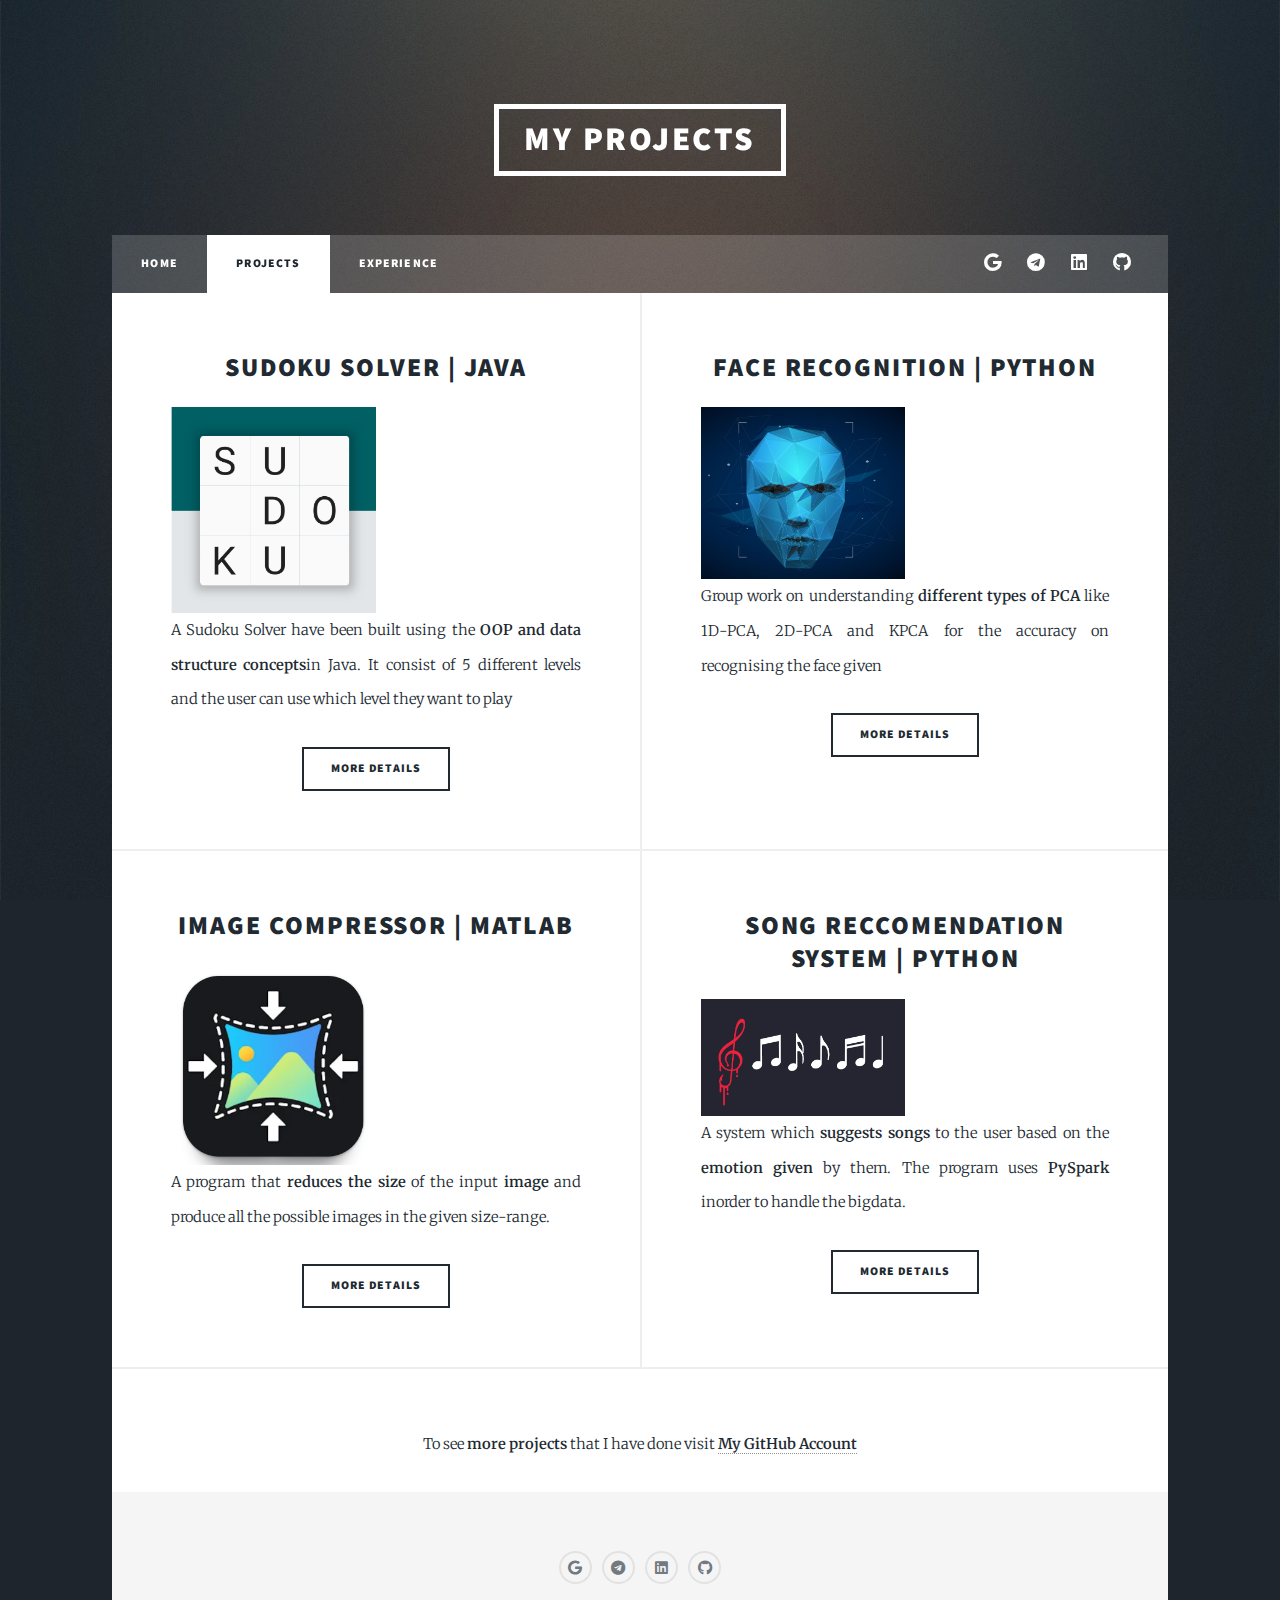
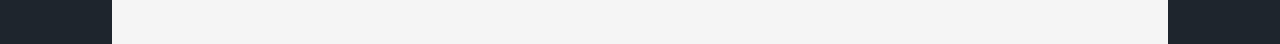
==== Projects.html @ b72d88d4 "final code added" ====
<!DOCTYPE HTML>
<html>
	<head>
		<title>Devika | Projects</title>
		<meta charset="utf-8" />
		<meta name="viewport" content="width=device-width, initial-scale=1, user-scalable=no" />
		<link rel="stylesheet" href="assets/css/main.css" />
		<noscript><link rel="stylesheet" href="assets/css/noscript.css" /></noscript>
	</head>
	<body class="is-preload">

		<!-- Wrapper -->
			<div id="wrapper">

				<!-- Header -->
					<header id="header">
						<a href="index.html" class="logo">My Projects</a>
					</header>

				<!-- Nav -->
				<nav id="nav">
					<ul class="links">
						<li><a href="index.html">Home</a></li>
						<li  class="active"><a href="Projects.html">Projects</a></li>
						<li><a href="Experience.html">Experience</a></li>
					</ul>
					<ul class="icons">
						<li><a href="devikam629@gmail.com" class="icon brands fa fa-google"><span class="label">Gmail</span></a></li>
						<li><a href="https://t.me/d3v_menon" class="icon brands fa fa-telegram"><span class="label">Telegram</span></a></li>
						<li><a href="https://www.linkedin.com/in/devika-manoj-844518211/" class="icon brands fa-linkedin"><span class="label">LinkedIn</span></a></li>
						<li><a href="https://github.com/devikamanoj" class="icon brands fa-github"><span class="label">GitHub</span></a></li>
					</ul>
				</nav>

				<!-- Main -->
					<div id="main">

						<!-- Post -->
						<section class="posts">
							<article>
								<header>
									<h2>SUDOKU SOLVER | Java</h2>
								</header>
								<a href="#" class="image fit"><img  src="images\Sudoku.png" alt="" /></a>
								<p> A Sudoku Solver have been built using the <b> OOP and data structure concepts</b>in Java. It consist of 5 different levels and the user can use which level they want to play </p>
								<ul class="actions special">
									<li><a href="https://github.com/devikamanoj/Sudoku-Solver" class="button">More Details</a></li>
								</ul>
							</article>
							<article>
								<header>
									<h2>FACE RECOGNITION | Python</h2>
								</header>
								<a href="#" class="image fit"><img src="images/FaceRecognition.png" alt="" /></a>
								<p>Group work on understanding <b>different types of PCA</b> like 1D-PCA, 2D-PCA and KPCA for the accuracy on recognising the face given</p>
								<ul class="actions special">
									<li><a href="https://github.com/malevolentstrix/PCA_Face_Recognition" class="button">More Details </a></li>
								</ul>
							</article>
							<article>
								<header>
									<h2>Image Compressor | Matlab</h2>
								</header>
								<a href="#" class="image fit"><img src="images/ImageCompress.png" alt="" /></a>
								<p>A program that <b>reduces the size</b> of the input <b>image</b> and produce all the possible images in the given size-range.</p>
								<ul class="actions special">
									<li><a href="https://github.com/DEVIKAMANOJ/DIMENSIONALITY-REDUCTION-USING-PCA" class="button">More Details</a></li>
								</ul>
							</article>
							<article>
								<header>
									<h2>Song Reccomendation System | Python</h2>
								</header>
								<a href="#" class="image fit"><img src="images/SongReco.png" alt="" /></a>
								<p> A system which <b>suggests songs</b> to the user based on the <b>emotion given</b> by them. The program uses <b>PySpark</b> inorder to handle the bigdata.</p>
								<ul class="actions special">
									<li><a href="https://github.com/NIVEDITA-RAJESH/SONG-RECOMMENDATION-SYSTEM" class="button">More Details</a></li>
								</ul>
							</article>
						</section>
						<p style="text-align:center"> To see <b>more projects</b>  that I have done visit <a href="https://github.com/devikamanoj"><b> My GitHub Account</b></a></p>
					</div>

				<!-- Footer -->
				<footer id="footer">
					<section>
						<ul style="text-align: center;" class="icons alt">
							<li><a href="devikam629@gmail.com" class="icon brands fa fa-google"><span class="label">Gmail</span></a></li>
							<li><a href="https://t.me/d3v_menon" class="icon brands fa fa-telegram"><span class="label">Telegram</span></a></li>
							<li><a href="https://www.linkedin.com/in/devika-manoj-844518211/" class="icon brands fa-linkedin"><span class="label">LinkedIn</span></a></li>
							<li><a href="https://github.com/devikamanoj" class="icon brands fa-github"><span class="label">GitHub</span></a></li>
						</ul>
					</section>
				</footer>
			</div>

		<!-- Scripts -->
			<script src="assets/js/jquery.min.js"></script>
			<script src="assets/js/jquery.scrollex.min.js"></script>
			<script src="assets/js/jquery.scrolly.min.js"></script>
			<script src="assets/js/browser.min.js"></script>
			<script src="assets/js/breakpoints.min.js"></script>
			<script src="assets/js/util.js"></script>
			<script src="assets/js/main.js"></script>

	</body>
</html>
---- assets/css/main.css ----
@import url(fontawesome-all.min.css);
@import url("https://fonts.googleapis.com/css?family=Merriweather:300,700,300italic,700italic|Source+Sans+Pro:900");



html, body, div, span, applet, object,
iframe, h1, h2, h3, h4, h5, h6, p, blockquote,
pre, a, abbr, acronym, address, big, cite,
code, del, dfn, em, img, ins, kbd, q, s, samp,
small, strike, strong, sub, sup, tt, var, b,
u, i, center, dl, dt, dd, ol, ul, li, fieldset,
form, label, legend, table, caption, tbody,
tfoot, thead, tr, th, td, article, aside,
canvas, details, embed, figure, figcaption,
footer, header, hgroup, menu, nav, output, ruby,
section, summary, time, mark, audio, video {
	margin: 0;
	padding: 0;
	border: 0;
	font-size: 100%;
	font: inherit;
	vertical-align: baseline;}

article, aside, details, figcaption, figure,
footer, header, hgroup, menu, nav, section {
	display: block;}

body {
	line-height: 1;
}

ol, ul {
	list-style: none;
}

blockquote, q {
	quotes: none;
}

	blockquote:before, blockquote:after, q:before, q:after {
		content: '';
		content: none;
	}

table {
	border-collapse: collapse;
	border-spacing: 0;
}

body {
	-webkit-text-size-adjust: none;
}

mark {
	background-color: transparent;
	color: inherit;
}

input::-moz-focus-inner {
	border: 0;
	padding: 0;
}

input, select, textarea {
	-moz-appearance: none;
	-webkit-appearance: none;
	-ms-appearance: none;
	appearance: none;
}

/* Basic */

	@-ms-viewport {
		width: device-width;
	}

	body {
		-ms-overflow-style: scrollbar;
	}

	@media screen and (max-width: 480px) {

		html, body {
			min-width: 320px;
		}

	}

	html {
		box-sizing: border-box;
	}

	*, *:before, *:after {
		box-sizing: inherit;
	}

	body {
		background-color: #1e252d;
	}

		body.is-preload *, body.is-preload *:before, body.is-preload *:after {
			-moz-animation: none !important;
			-webkit-animation: none !important;
			-ms-animation: none !important;
			animation: none !important;
			-moz-transition: none !important;
			-webkit-transition: none !important;
			-ms-transition: none !important;
			transition: none !important;
		}

/* Type */

	html {
		font-size: 16pt;
	}

		@media screen and (max-width: 1680px) {

			html {
				font-size: 12pt;
			}

		}

		@media screen and (max-width: 1280px) {

			html {
				font-size: 11pt;
			}

		}

		@media screen and (max-width: 360px) {

			html {
				font-size: 10pt;
			}

		}

	body {
		color: #212931;
	}

	body, input, select, textarea {
		font-family: "Merriweather", Georgia, serif;
		font-weight: 300;
		font-size: 1rem;
		line-height: 2.375;
	}

	a {
		-moz-transition: color 0.2s ease-in-out, background-color 0.2s ease-in-out, border-color 0.2s ease-in-out, box-shadow 0.2s ease-in-out;
		-webkit-transition: color 0.2s ease-in-out, background-color 0.2s ease-in-out, border-color 0.2s ease-in-out, box-shadow 0.2s ease-in-out;
		-ms-transition: color 0.2s ease-in-out, background-color 0.2s ease-in-out, border-color 0.2s ease-in-out, box-shadow 0.2s ease-in-out;
		transition: color 0.2s ease-in-out, background-color 0.2s ease-in-out, border-color 0.2s ease-in-out, box-shadow 0.2s ease-in-out;
		border-bottom: dotted 1px;
		text-decoration: none;
	}

		a:hover {
			border-bottom-color: transparent;
		}

	strong, b {
		font-weight: 600;
	}

	em, i {
		font-style: italic;
	}

	p {
		text-align: justify;
		margin: 0 0 2rem 0;
	}

	h1, h2, h3, h4, h5, h6 {
		font-family: "Source Sans Pro", Helvetica, sans-serif;
		font-weight: 900;
		line-height: 1.5;
		letter-spacing: 0.075em;
		text-transform: uppercase;
		margin: 0 0 1rem 0;
	}

		h1 a, h2 a, h3 a, h4 a, h5 a, h6 a {
			border-bottom: 0;
			color: inherit;
			text-decoration: none;
		}

	h1 {
		font-size: 4rem;
		line-height: 1.1;
		margin: 0 0 2rem 0;
	}

	h2 {
		font-size: 1.75rem;
		line-height: 1.3;
		margin: 0 0 1.5rem 0;
	}

	h3 {
		font-size: 1.75rem;
		line-height: 1.5;
		margin: 0 0 1.5rem 0;
	}

	h4 {
		font-size: 1rem;
	}

	h5 {
		font-size: 0.9rem;
	}

	h6 {
		font-size: 0.8rem;
	}

	sub {
		font-size: 0.8rem;
		position: relative;
		top: 0.5rem;
	}

	sup {
		font-size: 0.8rem;
		position: relative;
		top: -0.5rem;
	}

	blockquote {
		border-left: solid 4px;
		font-style: italic;
		margin: 0 0 2rem 0;
		padding: 0.5rem 0 0.5rem 2rem;
	}

	code {
		border: solid 2px;
		font-family: "Courier New", monospace;
		font-size: 0.9rem;
		margin: 0 0.25rem;
		padding: 0.25rem 0.65rem;
	}

	pre {
		-webkit-overflow-scrolling: touch;
		font-family: "Courier New", monospace;
		font-size: 0.9rem;
		margin: 0 0 2rem 0;
	}

		pre code {
			display: block;
			line-height: 1.75;
			padding: 1rem 1.5rem;
			overflow-x: auto;
		}

	hr {
		border: 0;
		border-bottom: solid 2px;
		margin: 3rem 0;
	}

		hr.major {
			margin: 5rem 0;
		}

	.align-left {
		text-align: left;
	}

	.align-center {
		text-align: center;
	}

	.align-right {
		text-align: right;
	}

	input, select, textarea {
		color: #212931;
	}

	a {
		color: #212931;
		border-bottom-color: rgba(33, 41, 49, 0.5);
	}

		a:hover {
			border-bottom-color: transparent;
			color: #000000 !important;
		}

	strong, b {
		color: #212931;
	}

	h1, h2, h3, h4, h5, h6 {
		color: #212931;
	}

	blockquote {
		border-left-color: #eeeeee;
	}

	code {
		background: rgba(220, 220, 220, 0.25);
		border-color: #eeeeee;
	}

	hr {
		border-bottom-color: #eeeeee;
	}

/* Row */

	.row {
		display: flex;
		flex-wrap: wrap;
		box-sizing: border-box;
		align-items: stretch;
	}

		.row > * {
			box-sizing: border-box;
		}

		.row.gtr-uniform > * > :last-child {
			margin-bottom: 0;
		}

		.row.aln-left {
			justify-content: flex-start;
		}

		.row.aln-center {
			justify-content: center;
		}

		.row.aln-right {
			justify-content: flex-end;
		}

		.row.aln-top {
			align-items: flex-start;
		}

		.row.aln-middle {
			align-items: center;
		}

		.row.aln-bottom {
			align-items: flex-end;
		}

		.row > .imp {
			order: -1;
		}

		.row > .col-1 {
			width: 8.33333%;
		}

		.row > .off-1 {
			margin-left: 8.33333%;
		}

		.row > .col-2 {
			width: 16.66667%;
		}

		.row > .off-2 {
			margin-left: 16.66667%;
		}

		.row > .col-3 {
			width: 25%;
		}

		.row > .off-3 {
			margin-left: 25%;
		}

		.row > .col-4 {
			width: 33.33333%;
		}

		.row > .off-4 {
			margin-left: 33.33333%;
		}

		.row > .col-5 {
			width: 41.66667%;
		}

		.row > .off-5 {
			margin-left: 41.66667%;
		}

		.row > .col-6 {
			width: 50%;
		}

		.row > .off-6 {
			margin-left: 50%;
		}

		.row > .col-7 {
			width: 58.33333%;
		}

		.row > .off-7 {
			margin-left: 58.33333%;
		}

		.row > .col-8 {
			width: 66.66667%;
		}

		.row > .off-8 {
			margin-left: 66.66667%;
		}

		.row > .col-9 {
			width: 75%;
		}

		.row > .off-9 {
			margin-left: 75%;
		}

		.row > .col-10 {
			width: 83.33333%;
		}

		.row > .off-10 {
			margin-left: 83.33333%;
		}

		.row > .col-11 {
			width: 91.66667%;
		}

		.row > .off-11 {
			margin-left: 91.66667%;
		}

		.row > .col-12 {
			width: 100%;
		}

		.row > .off-12 {
			margin-left: 100%;
		}

		.row.gtr-0 {
			margin-top: 0;
			margin-left: 0rem;
		}

			.row.gtr-0 > * {
				padding: 0 0 0 0rem;
			}

			.row.gtr-0.gtr-uniform {
				margin-top: 0rem;
			}

				.row.gtr-0.gtr-uniform > * {
					padding-top: 0rem;
				}

		.row.gtr-25 {
			margin-top: 0;
			margin-left: -0.375rem;
		}

			.row.gtr-25 > * {
				padding: 0 0 0 0.375rem;
			}

			.row.gtr-25.gtr-uniform {
				margin-top: -0.375rem;
			}

				.row.gtr-25.gtr-uniform > * {
					padding-top: 0.375rem;
				}

		.row.gtr-50 {
			margin-top: 0;
			margin-left: -0.75rem;
		}

			.row.gtr-50 > * {
				padding: 0 0 0 0.75rem;
			}

			.row.gtr-50.gtr-uniform {
				margin-top: -0.75rem;
			}

				.row.gtr-50.gtr-uniform > * {
					padding-top: 0.75rem;
				}

		.row {
			margin-top: 0;
			margin-left: -1.5rem;
		}

			.row > * {
				padding: 0 0 0 1.5rem;
			}

			.row.gtr-uniform {
				margin-top: -1.5rem;
			}

				.row.gtr-uniform > * {
					padding-top: 1.5rem;
				}

		.row.gtr-150 {
			margin-top: 0;
			margin-left: -2.25rem;
		}

			.row.gtr-150 > * {
				padding: 0 0 0 2.25rem;
			}

			.row.gtr-150.gtr-uniform {
				margin-top: -2.25rem;
			}

				.row.gtr-150.gtr-uniform > * {
					padding-top: 2.25rem;
				}

		.row.gtr-200 {
			margin-top: 0;
			margin-left: -3rem;
		}

			.row.gtr-200 > * {
				padding: 0 0 0 3rem;
			}

			.row.gtr-200.gtr-uniform {
				margin-top: -3rem;
			}

				.row.gtr-200.gtr-uniform > * {
					padding-top: 3rem;
				}

		@media screen and (max-width: 1680px) {

			.row {
				display: flex;
				flex-wrap: wrap;
				box-sizing: border-box;
				align-items: stretch;
			}

				.row > * {
					box-sizing: border-box;
				}

				.row.gtr-uniform > * > :last-child {
					margin-bottom: 0;
				}

				.row.aln-left {
					justify-content: flex-start;
				}

				.row.aln-center {
					justify-content: center;
				}

				.row.aln-right {
					justify-content: flex-end;
				}

				.row.aln-top {
					align-items: flex-start;
				}

				.row.aln-middle {
					align-items: center;
				}

				.row.aln-bottom {
					align-items: flex-end;
				}

				.row > .imp-xlarge {
					order: -1;
				}

				.row > .col-1-xlarge {
					width: 8.33333%;
				}

				.row > .off-1-xlarge {
					margin-left: 8.33333%;
				}

				.row > .col-2-xlarge {
					width: 16.66667%;
				}

				.row > .off-2-xlarge {
					margin-left: 16.66667%;
				}

				.row > .col-3-xlarge {
					width: 25%;
				}

				.row > .off-3-xlarge {
					margin-left: 25%;
				}

				.row > .col-4-xlarge {
					width: 33.33333%;
				}

				.row > .off-4-xlarge {
					margin-left: 33.33333%;
				}

				.row > .col-5-xlarge {
					width: 41.66667%;
				}

				.row > .off-5-xlarge {
					margin-left: 41.66667%;
				}

				.row > .col-6-xlarge {
					width: 50%;
				}

				.row > .off-6-xlarge {
					margin-left: 50%;
				}

				.row > .col-7-xlarge {
					width: 58.33333%;
				}

				.row > .off-7-xlarge {
					margin-left: 58.33333%;
				}

				.row > .col-8-xlarge {
					width: 66.66667%;
				}

				.row > .off-8-xlarge {
					margin-left: 66.66667%;
				}

				.row > .col-9-xlarge {
					width: 75%;
				}

				.row > .off-9-xlarge {
					margin-left: 75%;
				}

				.row > .col-10-xlarge {
					width: 83.33333%;
				}

				.row > .off-10-xlarge {
					margin-left: 83.33333%;
				}

				.row > .col-11-xlarge {
					width: 91.66667%;
				}

				.row > .off-11-xlarge {
					margin-left: 91.66667%;
				}

				.row > .col-12-xlarge {
					width: 100%;
				}

				.row > .off-12-xlarge {
					margin-left: 100%;
				}

				.row.gtr-0 {
					margin-top: 0;
					margin-left: 0rem;
				}

					.row.gtr-0 > * {
						padding: 0 0 0 0rem;
					}

					.row.gtr-0.gtr-uniform {
						margin-top: 0rem;
					}

						.row.gtr-0.gtr-uniform > * {
							padding-top: 0rem;
						}

				.row.gtr-25 {
					margin-top: 0;
					margin-left: -0.375rem;
				}

					.row.gtr-25 > * {
						padding: 0 0 0 0.375rem;
					}

					.row.gtr-25.gtr-uniform {
						margin-top: -0.375rem;
					}

						.row.gtr-25.gtr-uniform > * {
							padding-top: 0.375rem;
						}

				.row.gtr-50 {
					margin-top: 0;
					margin-left: -0.75rem;
				}

					.row.gtr-50 > * {
						padding: 0 0 0 0.75rem;
					}

					.row.gtr-50.gtr-uniform {
						margin-top: -0.75rem;
					}

						.row.gtr-50.gtr-uniform > * {
							padding-top: 0.75rem;
						}

				.row {
					margin-top: 0;
					margin-left: -1.5rem;
				}

					.row > * {
						padding: 0 0 0 1.5rem;
					}

					.row.gtr-uniform {
						margin-top: -1.5rem;
					}

						.row.gtr-uniform > * {
							padding-top: 1.5rem;
						}

				.row.gtr-150 {
					margin-top: 0;
					margin-left: -2.25rem;
				}

					.row.gtr-150 > * {
						padding: 0 0 0 2.25rem;
					}

					.row.gtr-150.gtr-uniform {
						margin-top: -2.25rem;
					}

						.row.gtr-150.gtr-uniform > * {
							padding-top: 2.25rem;
						}

				.row.gtr-200 {
					margin-top: 0;
					margin-left: -3rem;
				}

					.row.gtr-200 > * {
						padding: 0 0 0 3rem;
					}

					.row.gtr-200.gtr-uniform {
						margin-top: -3rem;
					}

						.row.gtr-200.gtr-uniform > * {
							padding-top: 3rem;
						}

		}

		@media screen and (max-width: 1280px) {

			.row {
				display: flex;
				flex-wrap: wrap;
				box-sizing: border-box;
				align-items: stretch;
			}

				.row > * {
					box-sizing: border-box;
				}

				.row.gtr-uniform > * > :last-child {
					margin-bottom: 0;
				}

				.row.aln-left {
					justify-content: flex-start;
				}

				.row.aln-center {
					justify-content: center;
				}

				.row.aln-right {
					justify-content: flex-end;
				}

				.row.aln-top {
					align-items: flex-start;
				}

				.row.aln-middle {
					align-items: center;
				}

				.row.aln-bottom {
					align-items: flex-end;
				}

				.row > .imp-large {
					order: -1;
				}

				.row > .col-1-large {
					width: 8.33333%;
				}

				.row > .off-1-large {
					margin-left: 8.33333%;
				}

				.row > .col-2-large {
					width: 16.66667%;
				}

				.row > .off-2-large {
					margin-left: 16.66667%;
				}

				.row > .col-3-large {
					width: 25%;
				}

				.row > .off-3-large {
					margin-left: 25%;
				}

				.row > .col-4-large {
					width: 33.33333%;
				}

				.row > .off-4-large {
					margin-left: 33.33333%;
				}

				.row > .col-5-large {
					width: 41.66667%;
				}

				.row > .off-5-large {
					margin-left: 41.66667%;
				}

				.row > .col-6-large {
					width: 50%;
				}

				.row > .off-6-large {
					margin-left: 50%;
				}

				.row > .col-7-large {
					width: 58.33333%;
				}

				.row > .off-7-large {
					margin-left: 58.33333%;
				}

				.row > .col-8-large {
					width: 66.66667%;
				}

				.row > .off-8-large {
					margin-left: 66.66667%;
				}

				.row > .col-9-large {
					width: 75%;
				}

				.row > .off-9-large {
					margin-left: 75%;
				}

				.row > .col-10-large {
					width: 83.33333%;
				}

				.row > .off-10-large {
					margin-left: 83.33333%;
				}

				.row > .col-11-large {
					width: 91.66667%;
				}

				.row > .off-11-large {
					margin-left: 91.66667%;
				}

				.row > .col-12-large {
					width: 100%;
				}

				.row > .off-12-large {
					margin-left: 100%;
				}

				.row.gtr-0 {
					margin-top: 0;
					margin-left: 0rem;
				}

					.row.gtr-0 > * {
						padding: 0 0 0 0rem;
					}

					.row.gtr-0.gtr-uniform {
						margin-top: 0rem;
					}

						.row.gtr-0.gtr-uniform > * {
							padding-top: 0rem;
						}

				.row.gtr-25 {
					margin-top: 0;
					margin-left: -0.375rem;
				}

					.row.gtr-25 > * {
						padding: 0 0 0 0.375rem;
					}

					.row.gtr-25.gtr-uniform {
						margin-top: -0.375rem;
					}

						.row.gtr-25.gtr-uniform > * {
							padding-top: 0.375rem;
						}

				.row.gtr-50 {
					margin-top: 0;
					margin-left: -0.75rem;
				}

					.row.gtr-50 > * {
						padding: 0 0 0 0.75rem;
					}

					.row.gtr-50.gtr-uniform {
						margin-top: -0.75rem;
					}

						.row.gtr-50.gtr-uniform > * {
							padding-top: 0.75rem;
						}

				.row {
					margin-top: 0;
					margin-left: -1.5rem;
				}

					.row > * {
						padding: 0 0 0 1.5rem;
					}

					.row.gtr-uniform {
						margin-top: -1.5rem;
					}

						.row.gtr-uniform > * {
							padding-top: 1.5rem;
						}

				.row.gtr-150 {
					margin-top: 0;
					margin-left: -2.25rem;
				}

					.row.gtr-150 > * {
						padding: 0 0 0 2.25rem;
					}

					.row.gtr-150.gtr-uniform {
						margin-top: -2.25rem;
					}

						.row.gtr-150.gtr-uniform > * {
							padding-top: 2.25rem;
						}

				.row.gtr-200 {
					margin-top: 0;
					margin-left: -3rem;
				}

					.row.gtr-200 > * {
						padding: 0 0 0 3rem;
					}

					.row.gtr-200.gtr-uniform {
						margin-top: -3rem;
					}

						.row.gtr-200.gtr-uniform > * {
							padding-top: 3rem;
						}

		}

		@media screen and (max-width: 980px) {

			.row {
				display: flex;
				flex-wrap: wrap;
				box-sizing: border-box;
				align-items: stretch;
			}

				.row > * {
					box-sizing: border-box;
				}

				.row.gtr-uniform > * > :last-child {
					margin-bottom: 0;
				}

				.row.aln-left {
					justify-content: flex-start;
				}

				.row.aln-center {
					justify-content: center;
				}

				.row.aln-right {
					justify-content: flex-end;
				}

				.row.aln-top {
					align-items: flex-start;
				}

				.row.aln-middle {
					align-items: center;
				}

				.row.aln-bottom {
					align-items: flex-end;
				}

				.row > .imp-medium {
					order: -1;
				}

				.row > .col-1-medium {
					width: 8.33333%;
				}

				.row > .off-1-medium {
					margin-left: 8.33333%;
				}

				.row > .col-2-medium {
					width: 16.66667%;
				}

				.row > .off-2-medium {
					margin-left: 16.66667%;
				}

				.row > .col-3-medium {
					width: 25%;
				}

				.row > .off-3-medium {
					margin-left: 25%;
				}

				.row > .col-4-medium {
					width: 33.33333%;
				}

				.row > .off-4-medium {
					margin-left: 33.33333%;
				}

				.row > .col-5-medium {
					width: 41.66667%;
				}

				.row > .off-5-medium {
					margin-left: 41.66667%;
				}

				.row > .col-6-medium {
					width: 50%;
				}

				.row > .off-6-medium {
					margin-left: 50%;
				}

				.row > .col-7-medium {
					width: 58.33333%;
				}

				.row > .off-7-medium {
					margin-left: 58.33333%;
				}

				.row > .col-8-medium {
					width: 66.66667%;
				}

				.row > .off-8-medium {
					margin-left: 66.66667%;
				}

				.row > .col-9-medium {
					width: 75%;
				}

				.row > .off-9-medium {
					margin-left: 75%;
				}

				.row > .col-10-medium {
					width: 83.33333%;
				}

				.row > .off-10-medium {
					margin-left: 83.33333%;
				}

				.row > .col-11-medium {
					width: 91.66667%;
				}

				.row > .off-11-medium {
					margin-left: 91.66667%;
				}

				.row > .col-12-medium {
					width: 100%;
				}

				.row > .off-12-medium {
					margin-left: 100%;
				}

				.row.gtr-0 {
					margin-top: 0;
					margin-left: 0rem;
				}

					.row.gtr-0 > * {
						padding: 0 0 0 0rem;
					}

					.row.gtr-0.gtr-uniform {
						margin-top: 0rem;
					}

						.row.gtr-0.gtr-uniform > * {
							padding-top: 0rem;
						}

				.row.gtr-25 {
					margin-top: 0;
					margin-left: -0.375rem;
				}

					.row.gtr-25 > * {
						padding: 0 0 0 0.375rem;
					}

					.row.gtr-25.gtr-uniform {
						margin-top: -0.375rem;
					}

						.row.gtr-25.gtr-uniform > * {
							padding-top: 0.375rem;
						}

				.row.gtr-50 {
					margin-top: 0;
					margin-left: -0.75rem;
				}

					.row.gtr-50 > * {
						padding: 0 0 0 0.75rem;
					}

					.row.gtr-50.gtr-uniform {
						margin-top: -0.75rem;
					}

						.row.gtr-50.gtr-uniform > * {
							padding-top: 0.75rem;
						}

				.row {
					margin-top: 0;
					margin-left: -1.5rem;
				}

					.row > * {
						padding: 0 0 0 1.5rem;
					}

					.row.gtr-uniform {
						margin-top: -1.5rem;
					}

						.row.gtr-uniform > * {
							padding-top: 1.5rem;
						}

				.row.gtr-150 {
					margin-top: 0;
					margin-left: -2.25rem;
				}

					.row.gtr-150 > * {
						padding: 0 0 0 2.25rem;
					}

					.row.gtr-150.gtr-uniform {
						margin-top: -2.25rem;
					}

						.row.gtr-150.gtr-uniform > * {
							padding-top: 2.25rem;
						}

				.row.gtr-200 {
					margin-top: 0;
					margin-left: -3rem;
				}

					.row.gtr-200 > * {
						padding: 0 0 0 3rem;
					}

					.row.gtr-200.gtr-uniform {
						margin-top: -3rem;
					}

						.row.gtr-200.gtr-uniform > * {
							padding-top: 3rem;
						}

		}

		@media screen and (max-width: 736px) {

			.row {
				display: flex;
				flex-wrap: wrap;
				box-sizing: border-box;
				align-items: stretch;
			}

				.row > * {
					box-sizing: border-box;
				}

				.row.gtr-uniform > * > :last-child {
					margin-bottom: 0;
				}

				.row.aln-left {
					justify-content: flex-start;
				}

				.row.aln-center {
					justify-content: center;
				}

				.row.aln-right {
					justify-content: flex-end;
				}

				.row.aln-top {
					align-items: flex-start;
				}

				.row.aln-middle {
					align-items: center;
				}

				.row.aln-bottom {
					align-items: flex-end;
				}

				.row > .imp-small {
					order: -1;
				}

				.row > .col-1-small {
					width: 8.33333%;
				}

				.row > .off-1-small {
					margin-left: 8.33333%;
				}

				.row > .col-2-small {
					width: 16.66667%;
				}

				.row > .off-2-small {
					margin-left: 16.66667%;
				}

				.row > .col-3-small {
					width: 25%;
				}

				.row > .off-3-small {
					margin-left: 25%;
				}

				.row > .col-4-small {
					width: 33.33333%;
				}

				.row > .off-4-small {
					margin-left: 33.33333%;
				}

				.row > .col-5-small {
					width: 41.66667%;
				}

				.row > .off-5-small {
					margin-left: 41.66667%;
				}

				.row > .col-6-small {
					width: 50%;
				}

				.row > .off-6-small {
					margin-left: 50%;
				}

				.row > .col-7-small {
					width: 58.33333%;
				}

				.row > .off-7-small {
					margin-left: 58.33333%;
				}

				.row > .col-8-small {
					width: 66.66667%;
				}

				.row > .off-8-small {
					margin-left: 66.66667%;
				}

				.row > .col-9-small {
					width: 75%;
				}

				.row > .off-9-small {
					margin-left: 75%;
				}

				.row > .col-10-small {
					width: 83.33333%;
				}

				.row > .off-10-small {
					margin-left: 83.33333%;
				}

				.row > .col-11-small {
					width: 91.66667%;
				}

				.row > .off-11-small {
					margin-left: 91.66667%;
				}

				.row > .col-12-small {
					width: 100%;
				}

				.row > .off-12-small {
					margin-left: 100%;
				}

				.row.gtr-0 {
					margin-top: 0;
					margin-left: 0rem;
				}

					.row.gtr-0 > * {
						padding: 0 0 0 0rem;
					}

					.row.gtr-0.gtr-uniform {
						margin-top: 0rem;
					}

						.row.gtr-0.gtr-uniform > * {
							padding-top: 0rem;
						}

				.row.gtr-25 {
					margin-top: 0;
					margin-left: -0.375rem;
				}

					.row.gtr-25 > * {
						padding: 0 0 0 0.375rem;
					}

					.row.gtr-25.gtr-uniform {
						margin-top: -0.375rem;
					}

						.row.gtr-25.gtr-uniform > * {
							padding-top: 0.375rem;
						}

				.row.gtr-50 {
					margin-top: 0;
					margin-left: -0.75rem;
				}

					.row.gtr-50 > * {
						padding: 0 0 0 0.75rem;
					}

					.row.gtr-50.gtr-uniform {
						margin-top: -0.75rem;
					}

						.row.gtr-50.gtr-uniform > * {
							padding-top: 0.75rem;
						}

				.row {
					margin-top: 0;
					margin-left: -1.5rem;
				}

					.row > * {
						padding: 0 0 0 1.5rem;
					}

					.row.gtr-uniform {
						margin-top: -1.5rem;
					}

						.row.gtr-uniform > * {
							padding-top: 1.5rem;
						}

				.row.gtr-150 {
					margin-top: 0;
					margin-left: -2.25rem;
				}

					.row.gtr-150 > * {
						padding: 0 0 0 2.25rem;
					}

					.row.gtr-150.gtr-uniform {
						margin-top: -2.25rem;
					}

						.row.gtr-150.gtr-uniform > * {
							padding-top: 2.25rem;
						}

				.row.gtr-200 {
					margin-top: 0;
					margin-left: -3rem;
				}

					.row.gtr-200 > * {
						padding: 0 0 0 3rem;
					}

					.row.gtr-200.gtr-uniform {
						margin-top: -3rem;
					}

						.row.gtr-200.gtr-uniform > * {
							padding-top: 3rem;
						}

		}

		@media screen and (max-width: 480px) {

			.row {
				display: flex;
				flex-wrap: wrap;
				box-sizing: border-box;
				align-items: stretch;
			}

				.row > * {
					box-sizing: border-box;
				}

				.row.gtr-uniform > * > :last-child {
					margin-bottom: 0;
				}

				.row.aln-left {
					justify-content: flex-start;
				}

				.row.aln-center {
					justify-content: center;
				}

				.row.aln-right {
					justify-content: flex-end;
				}

				.row.aln-top {
					align-items: flex-start;
				}

				.row.aln-middle {
					align-items: center;
				}

				.row.aln-bottom {
					align-items: flex-end;
				}

				.row > .imp-xsmall {
					order: -1;
				}

				.row > .col-1-xsmall {
					width: 8.33333%;
				}

				.row > .off-1-xsmall {
					margin-left: 8.33333%;
				}

				.row > .col-2-xsmall {
					width: 16.66667%;
				}

				.row > .off-2-xsmall {
					margin-left: 16.66667%;
				}

				.row > .col-3-xsmall {
					width: 25%;
				}

				.row > .off-3-xsmall {
					margin-left: 25%;
				}

				.row > .col-4-xsmall {
					width: 33.33333%;
				}

				.row > .off-4-xsmall {
					margin-left: 33.33333%;
				}

				.row > .col-5-xsmall {
					width: 41.66667%;
				}

				.row > .off-5-xsmall {
					margin-left: 41.66667%;
				}

				.row > .col-6-xsmall {
					width: 50%;
				}

				.row > .off-6-xsmall {
					margin-left: 50%;
				}

				.row > .col-7-xsmall {
					width: 58.33333%;
				}

				.row > .off-7-xsmall {
					margin-left: 58.33333%;
				}

				.row > .col-8-xsmall {
					width: 66.66667%;
				}

				.row > .off-8-xsmall {
					margin-left: 66.66667%;
				}

				.row > .col-9-xsmall {
					width: 75%;
				}

				.row > .off-9-xsmall {
					margin-left: 75%;
				}

				.row > .col-10-xsmall {
					width: 83.33333%;
				}

				.row > .off-10-xsmall {
					margin-left: 83.33333%;
				}

				.row > .col-11-xsmall {
					width: 91.66667%;
				}

				.row > .off-11-xsmall {
					margin-left: 91.66667%;
				}

				.row > .col-12-xsmall {
					width: 100%;
				}

				.row > .off-12-xsmall {
					margin-left: 100%;
				}

				.row.gtr-0 {
					margin-top: 0;
					margin-left: 0rem;
				}

					.row.gtr-0 > * {
						padding: 0 0 0 0rem;
					}

					.row.gtr-0.gtr-uniform {
						margin-top: 0rem;
					}

						.row.gtr-0.gtr-uniform > * {
							padding-top: 0rem;
						}

				.row.gtr-25 {
					margin-top: 0;
					margin-left: -0.375rem;
				}

					.row.gtr-25 > * {
						padding: 0 0 0 0.375rem;
					}

					.row.gtr-25.gtr-uniform {
						margin-top: -0.375rem;
					}

						.row.gtr-25.gtr-uniform > * {
							padding-top: 0.375rem;
						}

				.row.gtr-50 {
					margin-top: 0;
					margin-left: -0.75rem;
				}

					.row.gtr-50 > * {
						padding: 0 0 0 0.75rem;
					}

					.row.gtr-50.gtr-uniform {
						margin-top: -0.75rem;
					}

						.row.gtr-50.gtr-uniform > * {
							padding-top: 0.75rem;
						}

				.row {
					margin-top: 0;
					margin-left: -1.5rem;
				}

					.row > * {
						padding: 0 0 0 1.5rem;
					}

					.row.gtr-uniform {
						margin-top: -1.5rem;
					}

						.row.gtr-uniform > * {
							padding-top: 1.5rem;
						}

				.row.gtr-150 {
					margin-top: 0;
					margin-left: -2.25rem;
				}

					.row.gtr-150 > * {
						padding: 0 0 0 2.25rem;
					}

					.row.gtr-150.gtr-uniform {
						margin-top: -2.25rem;
					}

						.row.gtr-150.gtr-uniform > * {
							padding-top: 2.25rem;
						}

				.row.gtr-200 {
					margin-top: 0;
					margin-left: -3rem;
				}

					.row.gtr-200 > * {
						padding: 0 0 0 3rem;
					}

					.row.gtr-200.gtr-uniform {
						margin-top: -3rem;
					}

						.row.gtr-200.gtr-uniform > * {
							padding-top: 3rem;
						}

		}

		@media screen and (max-width: 360px) {

			.row {
				display: flex;
				flex-wrap: wrap;
				box-sizing: border-box;
				align-items: stretch;
			}

				.row > * {
					box-sizing: border-box;
				}

				.row.gtr-uniform > * > :last-child {
					margin-bottom: 0;
				}

				.row.aln-left {
					justify-content: flex-start;
				}

				.row.aln-center {
					justify-content: center;
				}

				.row.aln-right {
					justify-content: flex-end;
				}

				.row.aln-top {
					align-items: flex-start;
				}

				.row.aln-middle {
					align-items: center;
				}

				.row.aln-bottom {
					align-items: flex-end;
				}

				.row > .imp-xxsmall {
					order: -1;
				}

				.row > .col-1-xxsmall {
					width: 8.33333%;
				}

				.row > .off-1-xxsmall {
					margin-left: 8.33333%;
				}

				.row > .col-2-xxsmall {
					width: 16.66667%;
				}

				.row > .off-2-xxsmall {
					margin-left: 16.66667%;
				}

				.row > .col-3-xxsmall {
					width: 25%;
				}

				.row > .off-3-xxsmall {
					margin-left: 25%;
				}

				.row > .col-4-xxsmall {
					width: 33.33333%;
				}

				.row > .off-4-xxsmall {
					margin-left: 33.33333%;
				}

				.row > .col-5-xxsmall {
					width: 41.66667%;
				}

				.row > .off-5-xxsmall {
					margin-left: 41.66667%;
				}

				.row > .col-6-xxsmall {
					width: 50%;
				}

				.row > .off-6-xxsmall {
					margin-left: 50%;
				}

				.row > .col-7-xxsmall {
					width: 58.33333%;
				}

				.row > .off-7-xxsmall {
					margin-left: 58.33333%;
				}

				.row > .col-8-xxsmall {
					width: 66.66667%;
				}

				.row > .off-8-xxsmall {
					margin-left: 66.66667%;
				}

				.row > .col-9-xxsmall {
					width: 75%;
				}

				.row > .off-9-xxsmall {
					margin-left: 75%;
				}

				.row > .col-10-xxsmall {
					width: 83.33333%;
				}

				.row > .off-10-xxsmall {
					margin-left: 83.33333%;
				}

				.row > .col-11-xxsmall {
					width: 91.66667%;
				}

				.row > .off-11-xxsmall {
					margin-left: 91.66667%;
				}

				.row > .col-12-xxsmall {
					width: 100%;
				}

				.row > .off-12-xxsmall {
					margin-left: 100%;
				}

				.row.gtr-0 {
					margin-top: 0;
					margin-left: 0rem;
				}

					.row.gtr-0 > * {
						padding: 0 0 0 0rem;
					}

					.row.gtr-0.gtr-uniform {
						margin-top: 0rem;
					}

						.row.gtr-0.gtr-uniform > * {
							padding-top: 0rem;
						}

				.row.gtr-25 {
					margin-top: 0;
					margin-left: -0.375rem;
				}

					.row.gtr-25 > * {
						padding: 0 0 0 0.375rem;
					}

					.row.gtr-25.gtr-uniform {
						margin-top: -0.375rem;
					}

						.row.gtr-25.gtr-uniform > * {
							padding-top: 0.375rem;
						}

				.row.gtr-50 {
					margin-top: 0;
					margin-left: -0.75rem;
				}

					.row.gtr-50 > * {
						padding: 0 0 0 0.75rem;
					}

					.row.gtr-50.gtr-uniform {
						margin-top: -0.75rem;
					}

						.row.gtr-50.gtr-uniform > * {
							padding-top: 0.75rem;
						}

				.row {
					margin-top: 0;
					margin-left: -1.5rem;
				}

					.row > * {
						padding: 0 0 0 1.5rem;
					}

					.row.gtr-uniform {
						margin-top: -1.5rem;
					}

						.row.gtr-uniform > * {
							padding-top: 1.5rem;
						}

				.row.gtr-150 {
					margin-top: 0;
					margin-left: -2.25rem;
				}

					.row.gtr-150 > * {
						padding: 0 0 0 2.25rem;
					}

					.row.gtr-150.gtr-uniform {
						margin-top: -2.25rem;
					}

						.row.gtr-150.gtr-uniform > * {
							padding-top: 2.25rem;
						}

				.row.gtr-200 {
					margin-top: 0;
					margin-left: -3rem;
				}

					.row.gtr-200 > * {
						padding: 0 0 0 3rem;
					}

					.row.gtr-200.gtr-uniform {
						margin-top: -3rem;
					}

						.row.gtr-200.gtr-uniform > * {
							padding-top: 3rem;
						}

		}

/* Box */

	.box {
		border: solid 2px;
		margin-bottom: 2rem;
		padding: 1.5rem;
	}

		.box > :last-child,
		.box > :last-child > :last-child,
		.box > :last-child > :last-child > :last-child {
			margin-bottom: 0;
		}

		.box.alt {
			border: 0;
			border-radius: 0;
			padding: 0;
		}

	.box {
		border-color: #eeeeee;
	}

/* Button */

	input[type="submit"],
	input[type="reset"],
	input[type="button"],
	button,
	.button {
		-moz-appearance: none;
		-webkit-appearance: none;
		-ms-appearance: none;
		appearance: none;
		-moz-transition: background-color 0.2s ease-in-out, box-shadow 0.2s ease-in-out, color 0.2s ease-in-out;
		-webkit-transition: background-color 0.2s ease-in-out, box-shadow 0.2s ease-in-out, color 0.2s ease-in-out;
		-ms-transition: background-color 0.2s ease-in-out, box-shadow 0.2s ease-in-out, color 0.2s ease-in-out;
		transition: background-color 0.2s ease-in-out, box-shadow 0.2s ease-in-out, color 0.2s ease-in-out;
		border: 0;
		border-radius: 0;
		cursor: pointer;
		display: inline-block;
		font-family: "Source Sans Pro", Helvetica, sans-serif;
		font-size: 0.8rem;
		font-weight: 900;
		letter-spacing: 0.075em;
		height: 3rem;
		line-height: 3rem;
		padding: 0 2rem;
		text-align: center;
		text-decoration: none;
		text-transform: uppercase;
		white-space: nowrap;
	}

		input[type="submit"].icon:before,
		input[type="reset"].icon:before,
		input[type="button"].icon:before,
		button.icon:before,
		.button.icon:before {
			margin-right: 0.5rem;
		}

		input[type="submit"].icon.solo,
		input[type="reset"].icon.solo,
		input[type="button"].icon.solo,
		button.icon.solo,
		.button.icon.solo {
			position: relative;
			width: 4rem;
			height: 4rem;
			line-height: 4rem;
			border-radius: 4rem;
			text-indent: 4rem;
			overflow: hidden;
			padding: 0;
			white-space: nowrap;
		}

			input[type="submit"].icon.solo:before,
			input[type="reset"].icon.solo:before,
			input[type="button"].icon.solo:before,
			button.icon.solo:before,
			.button.icon.solo:before {
				position: absolute;
				display: block;
				top: 0;
				left: 0;
				width: inherit;
				height: inherit;
				line-height: inherit;
				font-size: 1.25rem;
				margin-right: 0;
				text-align: center;
				text-indent: 0;
			}

		input[type="submit"].fit,
		input[type="reset"].fit,
		input[type="button"].fit,
		button.fit,
		.button.fit {
			width: 100%;
		}

		input[type="submit"].small,
		input[type="reset"].small,
		input[type="button"].small,
		button.small,
		.button.small {
			font-size: 0.7rem;
			height: 2.5rem;
			line-height: 2.5rem;
			padding: 0 1.5rem;
		}

		input[type="submit"].large,
		input[type="reset"].large,
		input[type="button"].large,
		button.large,
		.button.large {
			font-size: 0.9rem;
			height: 3.5rem;
			line-height: 3.5rem;
			padding: 0 2.75rem;
		}

		@media screen and (max-width: 980px) {

			input[type="submit"],
			input[type="reset"],
			input[type="button"],
			button,
			.button {
				font-size: 0.9rem;
				height: 3.25rem;
				line-height: 3.25rem;
			}

				input[type="submit"].large,
				input[type="reset"].large,
				input[type="button"].large,
				button.large,
				.button.large {
					font-size: 1rem;
					height: 3.75rem;
					line-height: 3.75rem;
				}

		}

		input[type="submit"].disabled, input[type="submit"]:disabled,
		input[type="reset"].disabled,
		input[type="reset"]:disabled,
		input[type="button"].disabled,
		input[type="button"]:disabled,
		button.disabled,
		button:disabled,
		.button.disabled,
		.button:disabled {
			pointer-events: none;
			opacity: 0.25;
		}

	input[type="submit"],
	input[type="reset"],
	input[type="button"],
	button,
	.button {
		background-color: transparent;
		box-shadow: inset 0 0 0 2px #212931;
		color: #212931 !important;
	}

		input[type="submit"]:hover,
		input[type="reset"]:hover,
		input[type="button"]:hover,
		button:hover,
		.button:hover {
			box-shadow: inset 0 0 0 2px #000000;
			color: #000000 !important;
		}

		input[type="submit"].primary,
		input[type="reset"].primary,
		input[type="button"].primary,
		button.primary,
		.button.primary {
			background-color: #212931;
			box-shadow: none;
			color: #ffffff !important;
		}

			input[type="submit"].primary:hover,
			input[type="reset"].primary:hover,
			input[type="button"].primary:hover,
			button.primary:hover,
			.button.primary:hover {
				background-color: #000000;
			}

/* Form */

	form {
		margin: 0 0 2rem 0;
	}

		form > :last-child {
			margin-bottom: 0;
		}

		form > .fields {
			display: -moz-flex;
			display: -webkit-flex;
			display: -ms-flex;
			display: flex;
			-moz-flex-wrap: wrap;
			-webkit-flex-wrap: wrap;
			-ms-flex-wrap: wrap;
			flex-wrap: wrap;
			width: calc(100% + 3rem);
			margin: -1.5rem 0 2rem -1.5rem;
		}

			form > .fields > .field {
				-moz-flex-grow: 0;
				-webkit-flex-grow: 0;
				-ms-flex-grow: 0;
				flex-grow: 0;
				-moz-flex-shrink: 0;
				-webkit-flex-shrink: 0;
				-ms-flex-shrink: 0;
				flex-shrink: 0;
				padding: 1.5rem 0 0 1.5rem;
				width: calc(100% - 1.5rem);
			}

				form > .fields > .field.half {
					width: calc(50% - 0.75rem);
				}

				form > .fields > .field.third {
					width: calc(100%/3 - 0.5rem);
				}

				form > .fields > .field.quarter {
					width: calc(25% - 0.375rem);
				}

		@media screen and (max-width: 480px) {

			form > .fields {
				width: calc(100% + 3rem);
				margin: -1.5rem 0 2rem -1.5rem;
			}

				form > .fields > .field {
					padding: 1.5rem 0 0 1.5rem;
					width: calc(100% - 1.5rem);
				}

					form > .fields > .field.half {
						width: calc(100% - 1.5rem);
					}

					form > .fields > .field.third {
						width: calc(100% - 1.5rem);
					}

					form > .fields > .field.quarter {
						width: calc(100% - 1.5rem);
					}

		}

	label {
		display: block;
		font-family: "Source Sans Pro", Helvetica, sans-serif;
		font-weight: 900;
		line-height: 1.5;
		letter-spacing: 0.075em;
		font-size: 0.8rem;
		text-transform: uppercase;
		margin: 0 0 0.75rem 0;
	}

		@media screen and (max-width: 980px) {

			label {
				font-size: 0.9rem;
			}

		}

	input[type="text"],
	input[type="password"],
	input[type="email"],
	select,
	textarea {
		-moz-appearance: none;
		-webkit-appearance: none;
		-ms-appearance: none;
		appearance: none;
		background: transparent;
		border-radius: 0;
		border: solid 2px;
		color: inherit;
		display: block;
		outline: 0;
		padding: 0 1rem;
		text-decoration: none;
		width: 100%;
	}

		input[type="text"]:invalid,
		input[type="password"]:invalid,
		input[type="email"]:invalid,
		select:invalid,
		textarea:invalid {
			box-shadow: none;
		}

	select {
		background-size: 1.25rem;
		background-repeat: no-repeat;
		background-position: calc(100% - 1rem) center;
		height: 3rem;
		padding-right: 3rem;
		text-overflow: ellipsis;
	}

		select:focus::-ms-value {
			background-color: transparent;
		}

		select::-ms-expand {
			display: none;
		}

	input[type="text"],
	input[type="password"],
	input[type="email"],
	select {
		height: 3rem;
	}

	textarea {
		padding: 0.75rem 1rem;
	}

	input[type="checkbox"],
	input[type="radio"] {
		-moz-appearance: none;
		-webkit-appearance: none;
		-ms-appearance: none;
		appearance: none;
		display: block;
		float: left;
		margin-right: -2rem;
		opacity: 0;
		width: 1rem;
		z-index: -1;
	}

		input[type="checkbox"] + label,
		input[type="radio"] + label {
			text-decoration: none;
			cursor: pointer;
			display: inline-block;
			font-size: 1rem;
			letter-spacing: 0;
			font-family: "Merriweather", Georgia, serif;
			text-transform: none;
			font-weight: 300;
			padding-left: 2.8rem;
			padding-right: 1rem;
			position: relative;
		}

			input[type="checkbox"] + label:before,
			input[type="radio"] + label:before {
				-moz-osx-font-smoothing: grayscale;
				-webkit-font-smoothing: antialiased;
				display: inline-block;
				font-style: normal;
				font-variant: normal;
				text-rendering: auto;
				line-height: 1;
				text-transform: none !important;
				font-family: 'Font Awesome 5 Free';
				font-weight: 900;
			}

			input[type="checkbox"] + label:before,
			input[type="radio"] + label:before {
				border-radius: 0;
				border: solid 2px;
				content: '';
				display: inline-block;
				font-size: 0.8rem;
				height: 1.8rem;
				left: 0;
				line-height: 1.65rem;
				position: absolute;
				text-align: center;
				top: -0.125rem;
				width: 1.8rem;
			}

		input[type="checkbox"]:checked + label:before,
		input[type="radio"]:checked + label:before {
			content: '\f00c';
		}

	input[type="checkbox"] + label:before {
		border-radius: 0;
	}

	input[type="radio"] + label:before {
		border-radius: 100%;
	}

	::-webkit-input-placeholder {
		opacity: 1.0;
	}

	:-moz-placeholder {
		opacity: 1.0;
	}

	::-moz-placeholder {
		opacity: 1.0;
	}

	:-ms-input-placeholder {
		opacity: 1.0;
	}

	label {
		color: #212931;
	}

	input[type="text"],
	input[type="password"],
	input[type="email"],
	select,
	textarea {
		border-color: #eeeeee;
	}

		input[type="text"]:focus,
		input[type="password"]:focus,
		input[type="email"]:focus,
		select:focus,
		textarea:focus {
			border-color: #000000;
		}

	select {
		background-image: url("data:image/svg+xml;charset=utf8,%3Csvg xmlns='http://www.w3.org/2000/svg' width='40' height='40' preserveAspectRatio='none' viewBox='0 0 40 40'%3E%3Cpath d='M9.4,12.3l10.4,10.4l10.4-10.4c0.2-0.2,0.5-0.4,0.9-0.4c0.3,0,0.6,0.1,0.9,0.4l3.3,3.3c0.2,0.2,0.4,0.5,0.4,0.9 c0,0.4-0.1,0.6-0.4,0.9L20.7,31.9c-0.2,0.2-0.5,0.4-0.9,0.4c-0.3,0-0.6-0.1-0.9-0.4L4.3,17.3c-0.2-0.2-0.4-0.5-0.4-0.9 c0-0.4,0.1-0.6,0.4-0.9l3.3-3.3c0.2-0.2,0.5-0.4,0.9-0.4S9.1,12.1,9.4,12.3z' fill='%23eeeeee' /%3E%3C/svg%3E");
	}

		select option {
			background-color: #ffffff;
			color: #212931;
		}

	.select-wrapper:before {
		color: #eeeeee;
	}

	input[type="checkbox"] + label,
	input[type="radio"] + label {
		color: #212931;
	}

		input[type="checkbox"] + label:before,
		input[type="radio"] + label:before {
			border-color: #eeeeee;
		}

	input[type="checkbox"]:checked + label:before,
	input[type="radio"]:checked + label:before {
		background-color: #212931;
		border-color: #212931;
		color: #ffffff;
	}

	input[type="checkbox"]:focus + label:before,
	input[type="radio"]:focus + label:before {
		border-color: #000000;
	}

	::-webkit-input-placeholder {
		color: #909498 !important;
	}

	:-moz-placeholder {
		color: #909498 !important;
	}

	::-moz-placeholder {
		color: #909498 !important;
	}

	:-ms-input-placeholder {
		color: #909498 !important;
	}

	.formerize-placeholder {
		color: #909498 !important;
	}

/* Icon */

	.icon {
		text-decoration: none;
		border-bottom: none;
		position: relative;
	}

		.icon:before {
			-moz-osx-font-smoothing: grayscale;
			-webkit-font-smoothing: antialiased;
			display: inline-block;
			font-style: normal;
			font-variant: normal;
			text-rendering: auto;
			line-height: 1;
			text-transform: none !important;
			font-family: 'Font Awesome 5 Free';
			font-weight: 400;
		}

		.icon > .label {
			display: none;
		}

		.icon:before {
			line-height: inherit;
		}

		.icon.solid:before {
			font-weight: 900;
		}

		.icon.brands:before {
			font-family: 'Font Awesome 5 Brands';
		}

/* Image */

	.image {
		border: 0;
		display: inline-block;
		position:relative;
	}

		.image img {
			display: block;
		}

		.image.left, .image.right {
			max-width: 40%;
		}

			.image.left img, .image.right img {
				width: 40%;
			}

		.image.left {
			float: left;
			margin: 0 0 0 0;
			top: 0;
		}

		.image.right {
			float: right;
			margin: 0 0 0 0 ;
			top: 0;
		}

		.image.fit {
			display: block;
			margin:  0 0;
			width: 100%;
		}

			.image.fit:first-child {
				margin-top: 0;
			}

			.image.fit img {
				width: 50%;
			}

		.image.main {
			display: block;
			margin: 4rem 0;
			width: 45%;
		}

			.image.main:first-child {
				margin-top: 0;
			}

			.image.main img {
				width: 50%;
			}

		@media screen and (max-width: 736px) {

			.image.fit {
				margin: 2rem 0;
			}

			.image.main {
				margin: 2rem 0;
			}

		}

	a.image {
		overflow: hidden;
	}

		a.image img {
			-moz-transition: -moz-transform 0.2s ease-out;
			-webkit-transition: -webkit-transform 0.2s ease-out;
			-ms-transition: -ms-transform 0.2s ease-out;
			transition: transform 0.2s ease-out;
		}

		a.image:hover img {
			-moz-transform: scale(1.05);
			-webkit-transform: scale(1.05);
			-ms-transform: scale(1.05);
			transform: scale(1.05);
		}

/* Actions */

	ul.actions {
		display: -moz-flex;
		display: -webkit-flex;
		display: -ms-flex;
		display: flex;
		cursor: default;
		list-style: none;
		margin-left: -1rem;
		padding-left: 0;
	}

		ul.actions li {
			padding: 0 0 0 1rem;
			vertical-align: middle;
		}

		ul.actions.special {
			-moz-justify-content: center;
			-webkit-justify-content: center;
			-ms-justify-content: center;
			justify-content: center;
			width: 100%;
			margin-left: 0;
		}

			ul.actions.special li:first-child {
				padding-left: 0;
			}

		ul.actions.stacked {
			-moz-flex-direction: column;
			-webkit-flex-direction: column;
			-ms-flex-direction: column;
			flex-direction: column;
			margin-left: 0;
		}

			ul.actions.stacked li {
				padding: 1.3rem 0 0 0;
			}

				ul.actions.stacked li:first-child {
					padding-top: 0;
				}

		ul.actions.fit {
			width: calc(100% + 1rem);
		}

			ul.actions.fit li {
				-moz-flex-grow: 1;
				-webkit-flex-grow: 1;
				-ms-flex-grow: 1;
				flex-grow: 1;
				-moz-flex-shrink: 1;
				-webkit-flex-shrink: 1;
				-ms-flex-shrink: 1;
				flex-shrink: 1;
				width: 100%;
			}

				ul.actions.fit li > * {
					width: 100%;
				}

			ul.actions.fit.stacked {
				width: 100%;
			}

		@media screen and (max-width: 480px) {

			ul.actions:not(.fixed) {
				-moz-flex-direction: column;
				-webkit-flex-direction: column;
				-ms-flex-direction: column;
				flex-direction: column;
				margin-left: 0;
				width: 100% !important;
			}

				ul.actions:not(.fixed) li {
					-moz-flex-grow: 1;
					-webkit-flex-grow: 1;
					-ms-flex-grow: 1;
					flex-grow: 1;
					-moz-flex-shrink: 1;
					-webkit-flex-shrink: 1;
					-ms-flex-shrink: 1;
					flex-shrink: 1;
					padding: 1rem 0 0 0;
					text-align: center;
					width: 100%;
				}

					ul.actions:not(.fixed) li > * {
						width: 100%;
					}

					ul.actions:not(.fixed) li:first-child {
						padding-top: 0;
					}

					ul.actions:not(.fixed) li input[type="submit"],
					ul.actions:not(.fixed) li input[type="reset"],
					ul.actions:not(.fixed) li input[type="button"],
					ul.actions:not(.fixed) li button,
					ul.actions:not(.fixed) li .button {
						width: 100%;
					}

						ul.actions:not(.fixed) li input[type="submit"].icon:before,
						ul.actions:not(.fixed) li input[type="reset"].icon:before,
						ul.actions:not(.fixed) li input[type="button"].icon:before,
						ul.actions:not(.fixed) li button.icon:before,
						ul.actions:not(.fixed) li .button.icon:before {
							margin-left: -0.5rem;
						}

		}

/* Icons */

	ul.icons {
		cursor: default;
		list-style: none;
		padding-left: 0;
	}

		ul.icons li {
			display: inline-block;
			padding: 0 0.5rem 0 0;
			vertical-align: middle;
		}

			ul.icons li:last-child {
				padding-right: 0;
			}

			ul.icons li .icon:before {
				width: 2.25rem;
				height: 2.25rem;
				line-height: 2.25rem;
				display: inline-block;
				text-align: center;
				border-radius: 100%;
				font-size: 1.25rem;
			}

		ul.icons.alt li .icon:before {
			-moz-transition: color 0.2s ease-in-out, background-color 0.2s ease-in-out, border-color 0.2s ease-in-out, box-shadow 0.2s ease-in-out;
			-webkit-transition: color 0.2s ease-in-out, background-color 0.2s ease-in-out, border-color 0.2s ease-in-out, box-shadow 0.2s ease-in-out;
			-ms-transition: color 0.2s ease-in-out, background-color 0.2s ease-in-out, border-color 0.2s ease-in-out, box-shadow 0.2s ease-in-out;
			transition: color 0.2s ease-in-out, background-color 0.2s ease-in-out, border-color 0.2s ease-in-out, box-shadow 0.2s ease-in-out;
			font-size: 1rem;
		}

/* List */

	ol {
		list-style: decimal;
		margin: 0 0 2rem 0;
		padding-left: 1.25rem;
	}

		ol li {
			padding-left: 0.25rem;
		}

	ul {
		list-style: disc;
		margin: 0 0 2rem 0;
		padding-left: 1rem;
	}

		ul li {
			padding-left: 0.5rem;
		}

		ul.divided {
			list-style: none;
			padding-left: 0;
		}

			ul.divided li {
				border-top: solid 1px;
				padding: 0.5rem 0;
			}

				ul.divided li:first-child {
					border-top: 0;
					padding-top: 0;
				}

	dl {
		margin: 0 0 2rem 0;
	}

		dl dt {
			display: block;
			font-weight: 600;
			margin: 0 0 1rem 0;
		}

		dl dd {
			margin-left: 2rem;
		}

	ul.divided li {
		border-top-color: #eeeeee;
	}

	ul.icons li a.icon:hover:before {
		color: #000000;
	}

	ul.icons.alt li .icon:before {
		box-shadow: inset 0 0 0 2px #eeeeee;
	}

	ul.icons.alt li a.icon:hover:before {
		box-shadow: inset 0 0 0 2px #000000;
	}

/* Section/Article */

	section.special, article.special {
		text-align: center;
	}

	header {
		cursor: default;
	}

		header > .date {
			display: block;
			font-size: 0.8rem;
			height: 1;
			margin: 0 0 1rem 0;
			position: relative;
		}

		header > p {
			font-style: italic;
		}

		header > h1 + p {
			font-size: 1.1rem;
			margin-top: -0.5rem;
			line-height: 2;
		}

		header > h2 + p {
			font-size: 1rem;
			margin-top: -0.75rem;
		}

		header > h3 + p {
			font-size: 0.9rem;
			margin-top: -0.75rem;
		}

		header > h4 + p {
			font-size: 0.8rem;
			margin-top: -0.75rem;
		}

		header.major {
			margin: 0 0 4rem 0;
			text-align: center;
		}

			header.major > :last-child {
				margin-bottom: 0;
			}

			header.major > p {
				margin-top: 0;
				text-align: center;
			}

			header.major > .date {
				font-size: 1rem;
				margin: 0 0 4rem 0;
			}

				header.major > .date:before, header.major > .date:after {
					content: '';
					display: block;
					position: absolute;
					top: 50%;
					width: calc(50% - 6rem);
					border-top: solid 2px;
				}

				header.major > .date:before {
					left: 0;
				}

				header.major > .date:after {
					right: 0;
				}

		@media screen and (max-width: 980px) {

			header br {
				display: none;
			}

		}

		@media screen and (max-width: 736px) {

			header.major {
				margin: 0 0 2rem 0;
			}

		}

	header.major .date:before, header.major .date:after {
		border-top-color: #eeeeee;
	}

/* Table */

	.table-wrapper {
		-webkit-overflow-scrolling: touch;
		overflow-x: auto;
	}

	table {
		margin: 0 0 2rem 0;
		width: 100%;
	}

		table tbody tr {
			border: solid 1px;
			border-left: 0;
			border-right: 0;
		}

		table td {
			padding: 0.75rem 0.75rem;
		}

		table th {
			font-family: "Source Sans Pro", Helvetica, sans-serif;
			font-size: 0.8rem;
			font-weight: 900;
			letter-spacing: 0.075em;
			line-height: 1.5;
			padding: 0 0.75rem 0.75rem 0.75rem;
			text-align: left;
			text-transform: uppercase;
		}

			@media screen and (max-width: 980px) {

				table th {
					font-size: 0.9rem;
				}

			}

		table thead {
			border-bottom: solid 2px;
		}

		table tfoot {
			border-top: solid 2px;
		}

		table.alt {
			border-collapse: separate;
		}

			table.alt tbody tr td {
				border: solid 1px;
				border-left-width: 0;
				border-top-width: 0;
			}

				table.alt tbody tr td:first-child {
					border-left-width: 1px;
				}

			table.alt tbody tr:first-child td {
				border-top-width: 1px;
			}

			table.alt thead {
				border-bottom: 0;
			}

			table.alt tfoot {
				border-top: 0;
			}

	table tbody tr {
		border-color: #eeeeee;
	}

		table tbody tr:nth-child(2n + 1) {
			background-color: rgba(220, 220, 220, 0.25);
		}

	table th {
		color: #212931;
	}

	table thead {
		border-bottom-color: #eeeeee;
	}

	table tfoot {
		border-top-color: #eeeeee;
	}

	table.alt tbody tr td {
		border-color: #eeeeee;
	}

/* Pagination */

	.pagination {
		display: -moz-inline-flex;
		display: -webkit-inline-flex;
		display: -ms-inline-flex;
		display: inline-flex;
		-moz-user-select: none;
		-webkit-user-select: none;
		-ms-user-select: none;
		user-select: none;
		cursor: default;
		list-style: none;
		margin: 0 0 2rem 2px;
		padding: 0;
	}

		.pagination a, .pagination span {
			-moz-transition: background-color 0.2s ease-in-out, border-color 0.2s ease-in-out, box-shadow 0.2s ease-in-out, color 0.2s ease-in-out;
			-webkit-transition: background-color 0.2s ease-in-out, border-color 0.2s ease-in-out, box-shadow 0.2s ease-in-out, color 0.2s ease-in-out;
			-ms-transition: background-color 0.2s ease-in-out, border-color 0.2s ease-in-out, box-shadow 0.2s ease-in-out, color 0.2s ease-in-out;
			transition: background-color 0.2s ease-in-out, border-color 0.2s ease-in-out, box-shadow 0.2s ease-in-out, color 0.2s ease-in-out;
			border: solid 2px;
			display: inline-block;
			font-family: "Source Sans Pro", Helvetica, sans-serif;
			font-size: 0.8rem;
			font-weight: 900;
			height: 3rem;
			letter-spacing: 0.075em;
			line-height: calc(3rem - 4px);
			margin-left: -2px;
			min-width: 3rem;
			position: relative;
			text-align: center;
			text-decoration: none;
			text-transform: uppercase;
		}

		.pagination .next, .pagination .previous {
			text-decoration: none;
			padding: 0 1.75rem;
		}

			.pagination .next:before, .pagination .previous:before {
				-moz-osx-font-smoothing: grayscale;
				-webkit-font-smoothing: antialiased;
				display: inline-block;
				font-style: normal;
				font-variant: normal;
				text-rendering: auto;
				line-height: 1;
				text-transform: none !important;
				font-family: 'Font Awesome 5 Free';
				font-weight: 900;
			}

			.pagination .next:before, .pagination .previous:before {
				display: inline-block;
				color: inherit !important;
				line-height: inherit;
			}

		.pagination .previous:before {
			content: '\f104';
			margin-right: 0.9375em;
		}

		.pagination .next:before {
			content: '\f105';
			float: right;
			margin-left: 0.9375em;
		}

		@media screen and (max-width: 980px) {

			.pagination a, .pagination span {
				font-size: 0.9rem;
			}

		}

		@media screen and (max-width: 480px) {

			.pagination .page, .pagination .extra {
				display: none;
			}

		}

	.pagination a, .pagination span {
		border-color: #eeeeee;
	}

	.pagination a {
		color: #212931 !important;
	}

		.pagination a:hover {
			color: #000000 !important;
			border-color: #000000;
			z-index: 1;
		}

			.pagination a:hover + a,
			.pagination a:hover + span {
				border-left-color: #000000;
			}

		.pagination a.active {
			background-color: #eeeeee;
		}

	.pagination span {
		color: #eeeeee;
	}

/* Wrapper */

	#wrapper {
		-moz-transition: opacity 0.5s ease;
		-webkit-transition: opacity 0.5s ease;
		-ms-transition: opacity 0.5s ease;
		transition: opacity 0.5s ease;
		position: relative;
		z-index: 1;
		overflow: hidden;
	}

		#wrapper > .bg {
			position: absolute;
			top: 0;
			left: 0;
			width: 100%;
			height: 100%;
			background-color: #212931;
			background-image: url("../../images/overlay.png"), linear-gradient(0deg, rgba(0, 0, 0, 0.1), rgba(0, 0, 0, 0.1)), url("../../images/bg.jpg");
			background-size: auto,								auto,														100% auto;
			background-position: center,								center,														top center;
			background-repeat: repeat,								no-repeat,													no-repeat;
			background-attachment: scroll,								scroll,														scroll;
			z-index: -1;
		}

			#wrapper > .bg.fixed {
				position: fixed;
				width: 100vw;
				height: 100vh;
			}

		#wrapper.fade-in:before {
			pointer-events: none;
			-moz-transition: opacity 1s ease-in-out;
			-webkit-transition: opacity 1s ease-in-out;
			-ms-transition: opacity 1s ease-in-out;
			transition: opacity 1s ease-in-out;
			-moz-transition-delay: 0.75s;
			-webkit-transition-delay: 0.75s;
			-ms-transition-delay: 0.75s;
			transition-delay: 0.75s;
			background: #1e252d;
			content: '';
			display: block;
			height: 100%;
			left: 0;
			opacity: 0;
			position: fixed;
			top: 0;
			width: 100%;
		}

		body.is-preload #wrapper.fade-in:before {
			opacity: 1;
		}

		@media screen and (orientation: portrait) {

			#wrapper > .bg {
				background-size: auto,								auto,														auto 175%;
			}

		}

/* Intro */

	#intro {
		color: #ffffff;
		padding: 8rem 4rem 6rem 4rem ;
		-moz-align-items: center;
		-webkit-align-items: center;
		-ms-align-items: center;
		align-items: center;
		display: -moz-flex;
		display: -webkit-flex;
		display: -ms-flex;
		display: flex;
		-moz-flex-direction: column;
		-webkit-flex-direction: column;
		-ms-flex-direction: column;
		flex-direction: column;
		-moz-justify-content: -moz-flex-end;
		-webkit-justify-content: -webkit-flex-end;
		-ms-justify-content: -ms-flex-end;
		justify-content: flex-end;
		-moz-transition: opacity 1s ease, -moz-transform 1s ease;
		-webkit-transition: opacity 1s ease, -webkit-transform 1s ease;
		-ms-transition: opacity 1s ease, -ms-transform 1s ease;
		transition: opacity 1s ease, transform 1s ease;
		position: relative;
		cursor: default;
		text-align: center;
		z-index: 1;
		min-height: 100vh;
	}

		#intro input, #intro select, #intro textarea {
			color: #ffffff;
		}

		#intro a {
			color: #ffffff;
			border-bottom-color: rgba(255, 255, 255, 0.5);
		}

			#intro a:hover {
				border-bottom-color: transparent;
				color: #000000 !important;
			}

		#intro strong, #intro b {
			color: #ffffff;
		}

		#intro h1, #intro h2, #intro h3, #intro h4, #intro h5, #intro h6 {
			color: #ffffff;
		}

		#intro blockquote {
			border-left-color: #ffffff;
		}

		#intro code {
			background: rgba(255, 255, 255, 0.075);
			border-color: #ffffff;
		}

		#intro hr {
			border-bottom-color: #ffffff;
		}

		#intro input[type="submit"],
		#intro input[type="reset"],
		#intro input[type="button"],
		#intro button,
		#intro .button {
			background-color: transparent;
			box-shadow: inset 0 0 0 2px #ffffff;
			color: #ffffff !important;
		}

			#intro input[type="submit"]:hover,
			#intro input[type="reset"]:hover,
			#intro input[type="button"]:hover,
			#intro button:hover,
			#intro .button:hover {
				box-shadow: inset 0 0 0 2px #000000;
				color: #000000 !important;
			}

			#intro input[type="submit"].primary,
			#intro input[type="reset"].primary,
			#intro input[type="button"].primary,
			#intro button.primary,
			#intro .button.primary {
				background-color: #ffffff;
				box-shadow: none;
				color: #1e252d !important;
			}

				#intro input[type="submit"].primary:hover,
				#intro input[type="reset"].primary:hover,
				#intro input[type="button"].primary:hover,
				#intro button.primary:hover,
				#intro .button.primary:hover {
					background-color: #000000;
				}

		#intro h1 {
			font-size: 5rem;
			line-height: 1;
		}

		#intro p {
			font-size: 1.25rem;
			font-style: italic;
			margin-top: -0.25rem;
			text-align: center;
		}

		#intro + #header {
			margin-top: -20rem;
		}

			#intro + #header .logo {
				-moz-transform: translateY(2rem);
				-webkit-transform: translateY(2rem);
				-ms-transform: translateY(2rem);
				transform: translateY(2rem);
				opacity: 0;
				visibility: hidden;
			}

		#intro.hidden {
			pointer-events: none;
			-moz-transform: translateY(2rem);
			-webkit-transform: translateY(2rem);
			-ms-transform: translateY(2rem);
			transform: translateY(2rem);
			-moz-transition: opacity 0.5s ease, -moz-transform 0.5s ease, visibility 0.5s;
			-webkit-transition: opacity 0.5s ease, -webkit-transform 0.5s ease, visibility 0.5s;
			-ms-transition: opacity 0.5s ease, -ms-transform 0.5s ease, visibility 0.5s;
			transition: opacity 0.5s ease, transform 0.5s ease, visibility 0.5s;
			opacity: 0;
			visibility: hidden;
		}

			#intro.hidden + #header .logo {
				-moz-transform: translateY(0);
				-webkit-transform: translateY(0);
				-ms-transform: translateY(0);
				transform: translateY(0);
				opacity: 1;
				visibility: visible;
			}

		body.is-preload #intro {
			-moz-transform: translateY(2rem);
			-webkit-transform: translateY(2rem);
			-ms-transform: translateY(2rem);
			transform: translateY(2rem);
			opacity: 0;
		}

			body.is-preload #intro:not(.hidden) + #header + #nav {
				-moz-transform: translateY(4rem);
				-webkit-transform: translateY(4rem);
				-ms-transform: translateY(4rem);
				transform: translateY(4rem);
				opacity: 0;
			}

		@media screen and (max-width: 980px) {

			#intro {
				padding: 4rem 4rem 2rem 4rem ;
				min-height: 90vh;
			}

				#intro p br {
					display: none;
				}

				#intro + #header {
					margin-top: -14rem;
				}

		}

		@media screen and (max-width: 736px) {

			#intro {
				padding: 3rem 2rem 1rem 2rem ;
				min-height: 80vh;
			}

				#intro h1 {
					font-size: 3.25rem;
					line-height: 1.1;
					margin-bottom: 1rem;
				}

				#intro p {
					font-size: 1rem;
					margin-top: 0rem;
				}

				#intro .actions {
					display: none;
				}

		}

/* Header */

	#header {
		color: #ffffff;
		-moz-align-items: center;
		-webkit-align-items: center;
		-ms-align-items: center;
		align-items: center;
		display: -moz-flex;
		display: -webkit-flex;
		display: -ms-flex;
		display: flex;
		-moz-flex-direction: column;
		-webkit-flex-direction: column;
		-ms-flex-direction: column;
		flex-direction: column;
		-moz-justify-content: -moz-flex-end;
		-webkit-justify-content: -webkit-flex-end;
		-ms-justify-content: -ms-flex-end;
		justify-content: flex-end;
		pointer-events: none;
		-moz-user-select: none;
		-webkit-user-select: none;
		-ms-user-select: none;
		user-select: none;
		height: 20rem;
		padding-bottom: 8rem;
		position: relative;
		text-align: center;
		z-index: 2;
	}

		#header input, #header select, #header textarea {
			color: #ffffff;
		}

		#header a {
			color: #ffffff;
			border-bottom-color: rgba(255, 255, 255, 0.5);
		}

			#header a:hover {
				border-bottom-color: transparent;
				color: #000000 !important;
			}

		#header strong, #header b {
			color: #ffffff;
		}

		#header h1, #header h2, #header h3, #header h4, #header h5, #header h6 {
			color: #ffffff;
		}

		#header blockquote {
			border-left-color: #ffffff;
		}

		#header code {
			background: rgba(255, 255, 255, 0.075);
			border-color: #ffffff;
		}

		#header hr {
			border-bottom-color: #ffffff;
		}

		#header .logo {
			-moz-transition: border-color 0.2s ease-in-out, color 0.2s ease-in-out, opacity 0.5s ease, -moz-transform 0.5s ease, visibility 0.5s;
			-webkit-transition: border-color 0.2s ease-in-out, color 0.2s ease-in-out, opacity 0.5s ease, -webkit-transform 0.5s ease, visibility 0.5s;
			-ms-transition: border-color 0.2s ease-in-out, color 0.2s ease-in-out, opacity 0.5s ease, -ms-transform 0.5s ease, visibility 0.5s;
			transition: border-color 0.2s ease-in-out, color 0.2s ease-in-out, opacity 0.5s ease, transform 0.5s ease, visibility 0.5s;
			pointer-events: auto;
			border-style: solid;
			border-color: #ffffff;
			border-width: 5px !important;
			font-family: "Source Sans Pro", Helvetica, sans-serif;
			font-size: 2.25rem;
			font-weight: 900;
			letter-spacing: 0.075em;
			line-height: 1;
			padding: 1rem 1.75rem;
			text-transform: uppercase;
			visibility: visible;
		}

			#header .logo:hover {
				border-color: #000000 !important;
				color: #000000 !important;
			}

		@media screen and (max-width: 980px) {

			#header {
				height: 14rem;
				padding-bottom: 4rem;
			}

		}

		@media screen and (max-width: 736px) {

			#header {
				padding-bottom: 3rem;
			}

				#header .logo {
					font-size: 1.75rem;
					border-width: 3px !important;
				}

		}

/* Nav */

	#nav {
		color: #ffffff;
		display: -moz-flex;
		display: -webkit-flex;
		display: -ms-flex;
		display: flex;
		-moz-transition: -moz-transform 1s ease, opacity 1s ease;
		-webkit-transition: -webkit-transform 1s ease, opacity 1s ease;
		-ms-transition: -ms-transform 1s ease, opacity 1s ease;
		transition: transform 1s ease, opacity 1s ease;
		background: rgba(255, 255, 255, 0.175);
		height: 4rem;
		line-height: 4rem;
		margin: -4rem auto 0 auto;
		overflow: hidden;
		padding: 0 2rem 0 0;
		position: relative;
		width: calc(100% - 4rem);
		max-width: 72rem;
		z-index: 2;
	}

		#nav ul.divided li {
			border-top-color: #ffffff;
		}

		#nav ul.icons li a.icon:hover:before {
			color: #05090a;
		}

		#nav ul.icons.alt li .icon:before {
			box-shadow: inset 0 0 0 2px #ffffff;
		}

		#nav ul.icons.alt li a.icon:hover:before {
			box-shadow: inset 0 0 0 2px #010202;
		}

		#nav input, #nav select, #nav textarea {
			color: #ffffff;
		}

		#nav a {
			color: #ffffff;
			border-bottom-color: rgba(255, 255, 255, 0.5);
		}

			#nav a:hover {
				border-bottom-color: transparent;
				color: #010101 !important;
			}

		#nav strong, #nav b {
			color: #ffffff;
		}

		#nav h1, #nav h2, #nav h3, #nav h4, #nav h5, #nav h6 {
			color: #ffffff;
		}

		#nav blockquote {
			border-left-color: #ffffff;
		}

		#nav code {
			background: rgba(255, 255, 255, 0.075);
			border-color: #ffffff;
		}

		#nav hr {
			border-bottom-color: #ffffff;
		}

		#nav ul.links {
			display: -moz-flex;
			display: -webkit-flex;
			display: -ms-flex;
			display: flex;
			-moz-flex-grow: 1;
			-webkit-flex-grow: 1;
			-ms-flex-grow: 1;
			flex-grow: 1;
			-moz-flex-shrink: 1;
			-webkit-flex-shrink: 1;
			-ms-flex-shrink: 1;
			flex-shrink: 1;
			font-family: "Source Sans Pro", Helvetica, sans-serif;
			font-weight: 900;
			letter-spacing: 0.075em;
			list-style: none;
			margin-bottom: 0;
			padding-left: 0;
			text-transform: uppercase;
		}

			#nav ul.links li {
				display: block;
				padding-left: 0;
			}

				#nav ul.links li a {
					-moz-transition: background-color 0.2s ease-in-out, color 0.2s ease-in-out;
					-webkit-transition: background-color 0.2s ease-in-out, color 0.2s ease-in-out;
					-ms-transition: background-color 0.2s ease-in-out, color 0.2s ease-in-out;
					transition: background-color 0.2s ease-in-out, color 0.2s ease-in-out;
					display: block;
					font-size: 0.8rem;
					outline: none;
					padding: 0 2rem;
				}

					#nav ul.links li a:hover {
						color: inherit !important;
						background-color: rgba(255, 255, 255, 0.1);
					}

				#nav ul.links li.active {
					background-color: #ffffff;
				}

					#nav ul.links li.active a {
						color: #1e252d;
					}

						#nav ul.links li.active a:hover {
							color: #030505 !important;
						}

		#nav ul.icons {
			-moz-flex-grow: 0;
			-webkit-flex-grow: 0;
			-ms-flex-grow: 0;
			flex-grow: 0;
			-moz-flex-shrink: 0;
			-webkit-flex-shrink: 0;
			-ms-flex-shrink: 0;
			flex-shrink: 0;
			margin-bottom: 0;
		}

		@media screen and (max-width: 980px) {

			#nav {
				display: none;
			}

		}

/* Main */

	#main {
		background-color: #ffffff;
		position: relative;
		margin: 0 auto;
		width: calc(100% - 4rem);
		max-width: 72rem;
		z-index: 2;
	}

		#main > * {
			padding: 4rem 4rem 2rem 4rem ;
			border-top: solid 2px #eeeeee;
			margin: 0;
		}

			#main > *:first-child {
				border-top: 0;
			}

		#main > footer {
			text-align: center;
		}

		#main > .post {
			padding: 8rem 8rem 6rem 8rem ;
		}

			#main > .post header.major > .date {
				margin-top: -2rem;
			}

			#main > .post header.major > h1, #main > .post header.major h2 {
				font-size: 4rem;
				line-height: 1.1;
				margin: 0 0 2rem 0;
			}

			#main > .post.featured {
				text-align: center;
			}

			@media screen and (max-width: 1280px) {

				#main > .post {
					padding: 6rem 4rem 4rem 4rem ;
				}

			}

			@media screen and (max-width: 736px) {

				#main > .post {
					padding: 4rem 2rem 2rem 2rem ;
				}

					#main > .post header.major > .date {
						margin-top: -1rem;
						margin-bottom: 2rem;
					}

					#main > .post header.major > h1, #main > .post header.major h2 {
						font-size: 2.5rem;
						line-height: 1.2;
						margin: 0 0 1.5rem 0;
					}

			}

		#main > .posts {
			display: -moz-flex;
			display: -webkit-flex;
			display: -ms-flex;
			display: flex;
			-moz-flex-wrap: wrap;
			-webkit-flex-wrap: wrap;
			-ms-flex-wrap: wrap;
			flex-wrap: wrap;
			-moz-align-items: -moz-stretch;
			-webkit-align-items: -webkit-stretch;
			-ms-align-items: -ms-stretch;
			align-items: stretch;
			text-align: center;
			width: 100%;
			padding: 0;
		}

			#main > .posts > * {
				-moz-flex-shrink: 1;
				-webkit-flex-shrink: 1;
				-ms-flex-shrink: 1;
				flex-shrink: 1;
				-moz-flex-grow: 0;
				-webkit-flex-grow: 0;
				-ms-flex-grow: 0;
				flex-grow: 0;
			}

			#main > .posts > * {
				width: 50%;
			}

			#main > .posts > * {
				padding: 4rem;
				width: 50%;
			}

			#main > .posts > article {
				border-color: #eeeeee;
				border-left-width: 2px;
				border-style: solid;
				border-top-width: 2px;
				text-align: center;
			}

				#main > .posts > article > :last-child {
					margin-bottom: 0;
				}

				#main > .posts > article:nth-child(2n - 1) {
					border-left-width: 0;
				}

				#main > .posts > article:nth-child(-n + 2) {
					border-top-width: 0;
				}

			@media screen and (max-width: 980px) {

				#main > .posts > * {
					width: 50%;
				}

				#main > .posts > * {
					padding: 2.5rem;
					width: 50%;
				}

			}

			@media screen and (max-width: 736px) {

				#main > .posts > * {
					width: 100%;
				}

				#main > .posts > * {
					padding: 2rem;
					width: 100%;
				}

				#main > .posts > article:nth-child(2n - 1) {
					border-left-width: 2px;
				}

				#main > .posts > article:nth-child(-n + 2) {
					border-top-width: 2px;
				}

				#main > .posts > article:nth-child(n) {
					border-left-width: 0;
				}

				#main > .posts > article:nth-child(-n + 1) {
					border-top-width: 0;
				}

				#main > .posts > article .image {
					max-width: 25rem;
					margin-left: auto;
					margin-right: auto;
				}

			}

		@media screen and (max-width: 736px) {

			#main > * {
				padding: 2rem 2rem 0.1rem 2rem ;
			}

		}

		@media screen and (max-width: 480px) {

			#main {
				width: 100%;
			}

		}

/* Footer */

	#footer {
		color: #717981;
		display: -moz-flex;
		display: -webkit-flex;
		display: -ms-flex;
		display: flex;
		background-color: #f5f5f5;
		color: #909498;
		cursor: default;
		position: relative;
		margin: 0 auto;
		width: calc(100% - 4rem);
		max-width: 72rem;
		z-index: 2;
	}

		#footer input, #footer select, #footer textarea {
			color: #717981;
		}

		#footer a {
			color: #717981;
			border-bottom-color: rgba(113, 121, 129, 0.5);
		}

			#footer a:hover {
				border-bottom-color: transparent;
				color: #040505 !important;
			}

		#footer strong, #footer b {
			color: #717981;
		}

		#footer h1, #footer h2, #footer h3, #footer h4, #footer h5, #footer h6 {
			color: #717981;
		}

		#footer blockquote {
			border-left-color: #e2e2e2;
		}

		#footer code {
			background: rgba(220, 220, 220, 0.5);
			border-color: #e2e2e2;
		}

		#footer hr {
			border-bottom-color: #e2e2e2;
		}

		#footer .box {
			border-color: #e2e2e2;
		}

		#footer input[type="submit"],
		#footer input[type="reset"],
		#footer input[type="button"],
		#footer button,
		#footer .button {
			background-color: transparent;
			box-shadow: inset 0 0 0 2px #717981;
			color: #717981 !important;
		}

			#footer input[type="submit"]:hover,
			#footer input[type="reset"]:hover,
			#footer input[type="button"]:hover,
			#footer button:hover,
			#footer .button:hover {
				box-shadow: inset 0 0 0 2px #000000;
				color: #010202 !important;
			}

			#footer input[type="submit"].primary,
			#footer input[type="reset"].primary,
			#footer input[type="button"].primary,
			#footer button.primary,
			#footer .button.primary {
				background-color: #717981;
				box-shadow: none;
				color: #f5f5f5 !important;
			}

				#footer input[type="submit"].primary:hover,
				#footer input[type="reset"].primary:hover,
				#footer input[type="button"].primary:hover,
				#footer button.primary:hover,
				#footer .button.primary:hover {
					background-color: #050a0c;
				}

		#footer label {
			color: #717981;
		}

		#footer input[type="text"],
		#footer input[type="password"],
		#footer input[type="email"],
		#footer select,
		#footer textarea {
			border-color: #e2e2e2;
		}

			#footer input[type="text"]:focus,
			#footer input[type="password"]:focus,
			#footer input[type="email"]:focus,
			#footer select:focus,
			#footer textarea:focus {
				border-color: #000000;
			}

		#footer select {
			background-image: url("data:image/svg+xml;charset=utf8,%3Csvg xmlns='http://www.w3.org/2000/svg' width='40' height='40' preserveAspectRatio='none' viewBox='0 0 40 40'%3E%3Cpath d='M9.4,12.3l10.4,10.4l10.4-10.4c0.2-0.2,0.5-0.4,0.9-0.4c0.3,0,0.6,0.1,0.9,0.4l3.3,3.3c0.2,0.2,0.4,0.5,0.4,0.9 c0,0.4-0.1,0.6-0.4,0.9L20.7,31.9c-0.2,0.2-0.5,0.4-0.9,0.4c-0.3,0-0.6-0.1-0.9-0.4L4.3,17.3c-0.2-0.2-0.4-0.5-0.4-0.9 c0-0.4,0.1-0.6,0.4-0.9l3.3-3.3c0.2-0.2,0.5-0.4,0.9-0.4S9.1,12.1,9.4,12.3z' fill='%23e2e2e2' /%3E%3C/svg%3E");
		}

			#footer select option {
				background-color: #f5f5f5;
				color: #717981;
			}

		#footer .select-wrapper:before {
			color: #e2e2e2;
		}

		#footer input[type="checkbox"] + label,
		#footer input[type="radio"] + label {
			color: #717981;
		}

			#footer input[type="checkbox"] + label:before,
			#footer input[type="radio"] + label:before {
				border-color: #e2e2e2;
			}

		#footer input[type="checkbox"]:checked + label:before,
		#footer input[type="radio"]:checked + label:before {
			background-color: #717981;
			border-color: #717981;
			color: #f5f5f5;
		}

		#footer input[type="checkbox"]:focus + label:before,
		#footer input[type="radio"]:focus + label:before {
			border-color: #000000;
		}

		#footer ::-webkit-input-placeholder {
			color: #b3b7bb !important;
		}

		#footer :-moz-placeholder {
			color: #b3b7bb !important;
		}

		#footer ::-moz-placeholder {
			color: #b3b7bb !important;
		}

		#footer :-ms-input-placeholder {
			color: #b3b7bb !important;
		}

		#footer .formerize-placeholder {
			color: #b3b7bb !important;
		}

		#footer ul.divided li {
			border-top-color: #e2e2e2;
		}

		#footer ul.icons li a.icon:hover:before {
			color: #000101;
		}

		#footer ul.icons.alt li .icon:before {
			box-shadow: inset 0 0 0 2px #e2e2e2;
		}

		#footer ul.icons.alt li a.icon:hover:before {
			box-shadow: inset 0 0 0 2px #000000;
		}

		#footer header.major .date:before, #footer header.major .date:after {
			border-top-color: #e2e2e2;
		}

		#footer table tbody tr {
			border-color: #e2e2e2;
		}

			#footer table tbody tr:nth-child(2n + 1) {
				background-color: rgba(220, 220, 220, 0.5);
			}

		#footer table th {
			color: #717981;
		}

		#footer table thead {
			border-bottom-color: #e2e2e2;
		}

		#footer table tfoot {
			border-top-color: #e2e2e2;
		}

		#footer table.alt tbody tr td {
			border-color: #e2e2e2;
		}

		#footer .pagination a, #footer .pagination span {
			border-color: #e2e2e2;
		}

		#footer .pagination a {
			color: #717981 !important;
		}

			#footer .pagination a:hover {
				color: #000000 !important;
				border-color: #000000;
				z-index: 1;
			}

				#footer .pagination a:hover + a,
				#footer .pagination a:hover + span {
					border-left-color: #010709;
				}

			#footer .pagination a.active {
				background-color: #000000;
			}

		#footer .pagination span {
			color: #090202;
		}

		#footer > section {
			-moz-flex-basis: 50%;
			-webkit-flex-basis: 50%;
			-ms-flex-basis: 50%;
			flex-basis: 50%;
			-moz-flex-grow: 1;
			-webkit-flex-grow: 1;
			-ms-flex-grow: 1;
			flex-grow: 1;
			-moz-flex-shrink: 1;
			-webkit-flex-shrink: 1;
			-ms-flex-shrink: 1;
			flex-shrink: 1;
			padding: 4rem 4rem 2rem 4rem ;
			border-left: solid 2px #e2e2e2;
		}

			#footer > section:first-child {
				border-left: 0;
			}

			#footer > section.split {
				display: -moz-flex;
				display: -webkit-flex;
				display: -ms-flex;
				display: flex;
				-moz-flex-direction: column;
				-webkit-flex-direction: column;
				-ms-flex-direction: column;
				flex-direction: column;
				padding: 0;
			}

				#footer > section.split > section {
					padding: 3rem 4rem 1rem 4rem ;
					border-top: solid 2px #e2e2e2;
				}

					#footer > section.split > section:first-child {
						padding: 5rem 4rem 1rem 4rem ;
						border-top: 0;
					}

					#footer > section.split > section:last-child {
						padding: 3rem 4rem 3rem 4rem ;
					}

				#footer > section.split.contact > section {
					display: -moz-flex;
					display: -webkit-flex;
					display: -ms-flex;
					display: flex;
					-moz-align-items: center;
					-webkit-align-items: center;
					-ms-align-items: center;
					align-items: center;
					padding: 3.15rem 4rem;
				}

					#footer > section.split.contact > section > * {
						margin-bottom: 0;
					}

					#footer > section.split.contact > section > :first-child {
						-moz-flex-shrink: 0;
						-webkit-flex-shrink: 0;
						-ms-flex-shrink: 0;
						flex-shrink: 0;
						-moz-flex-grow: 0;
						-webkit-flex-grow: 0;
						-ms-flex-grow: 0;
						flex-grow: 0;
						width: 6rem;
					}

					#footer > section.split.contact > section > :last-child {
						-moz-flex-shrink: 1;
						-webkit-flex-shrink: 1;
						-ms-flex-shrink: 1;
						flex-shrink: 1;
						-moz-flex-grow: 1;
						-webkit-flex-grow: 1;
						-ms-flex-grow: 1;
						flex-grow: 1;
					}

					#footer > section.split.contact > section:first-child {
						padding: 4rem 4rem 3rem 4rem;
					}

					#footer > section.split.contact > section:last-child {
						padding: 3rem 4rem 4rem 4rem;
					}

					#footer > section.split.contact > section.alt {
						-moz-align-items: -moz-flex-start;
						-webkit-align-items: -webkit-flex-start;
						-ms-align-items: -ms-flex-start;
						align-items: flex-start;
					}

						#footer > section.split.contact > section.alt > :last-child {
							margin-top: -0.325rem;
						}

		#footer form label,
		#footer h3,
		#footer p {
			font-size: 0.8rem;
		}

		@media screen and (max-width: 980px) {

			#footer {
				display: block;
			}

				#footer > section {
					border-top: solid 2px #e2e2e2;
				}

					#footer > section:first-child {
						border-top: 0;
					}

					#footer > section.split > section {
						padding: 4rem 4rem 2rem 4rem ;
					}

						#footer > section.split > section:first-child {
							padding: 4rem 4rem 2rem 4rem ;
						}

						#footer > section.split > section:last-child {
							padding: 4rem 4rem 2rem 4rem ;
						}

					#footer > section.split.contact > section {
						padding: 4rem;
					}

						#footer > section.split.contact > section:first-child {
							padding: 4rem;
						}

						#footer > section.split.contact > section:last-child {
							padding: 4rem;
						}

				#footer form label,
				#footer h3,
				#footer p {
					font-size: 0.9rem;
				}

		}

		@media screen and (max-width: 736px) {

			#footer > section {
				padding: 2rem 2rem 0.1rem 2rem ;
			}

				#footer > section.split > section {
					padding: 2rem 2rem 0.1rem 2rem ;
				}

					#footer > section.split > section:first-child {
						padding: 2rem 2rem 0.1rem 2rem ;
					}

					#footer > section.split > section:last-child {
						padding: 2rem 2rem 0.1rem 2rem ;
					}

				#footer > section.split.contact > section {
					padding: 2rem;
				}

					#footer > section.split.contact > section:first-child {
						padding: 2rem;
					}

					#footer > section.split.contact > section:last-child {
						padding: 2rem;
					}

		}

		@media screen and (max-width: 480px) {

			#footer {
				width: 100%;
			}

		}

	#copyright {
		color: #ffffff;
		position: relative;
		color: rgba(255, 255, 255, 0.25);
		cursor: default;
		font-family: "Source Sans Pro", Helvetica, sans-serif;
		font-size: 0.8rem;
		font-weight: 900;
		letter-spacing: 0.075em;
		line-height: 1.5;
		text-align: center;
		text-transform: uppercase;
		margin: 4rem auto 8rem auto;
		width: calc(100% - 4rem);
		max-width: 72rem;
		z-index: 2;
	}

		#copyright input, #copyright select, #copyright textarea {
			color: #ffffff;
		}

		#copyright a {
			color: #ffffff;
			border-bottom-color: rgba(255, 255, 255, 0.5);
		}

			#copyright a:hover {
				border-bottom-color: transparent;
				color: #000000 !important;
			}

		#copyright strong, #copyright b {
			color: #ffffff;
		}

		#copyright h1, #copyright h2, #copyright h3, #copyright h4, #copyright h5, #copyright h6 {
			color: #ffffff;
		}

		#copyright blockquote {
			border-left-color: #ffffff;
		}

		#copyright code {
			background: rgba(255, 255, 255, 0.075);
			border-color: #ffffff;
		}

		#copyright hr {
			border-bottom-color: #ffffff;
		}

		#copyright a {
			color: inherit;
			border-bottom-color: inherit;
		}

		#copyright ul {
			list-style: none;
			margin: 0;
			padding-left: 0;
		}

			#copyright ul li {
				border-left: solid 2px;
				display: inline-block;
				line-height: 1;
				margin-left: 1rem;
				padding-left: 1rem;
			}

				#copyright ul li:first-child {
					border-left: 0;
					margin-left: 0;
					padding-left: 0;
				}

		@media screen and (max-width: 1280px) {

			#copyright {
				margin: 4rem auto;
			}

		}

		@media screen and (max-width: 480px) {

			#copyright ul li {
				border-left: 0;
				margin: 1rem 0 0 0;
				padding-left: 0;
				display: block;
			}

				#copyright ul li:first-child {
					margin-top: 0;
				}

		}

/* Nav Panel */

	#navPanelToggle {
		text-decoration: none;
		-moz-transition: color 0.2s ease-in-out, background-color 0.2s ease-in-out, box-shadow 0.2s ease-in-out;
		-webkit-transition: color 0.2s ease-in-out, background-color 0.2s ease-in-out, box-shadow 0.2s ease-in-out;
		-ms-transition: color 0.2s ease-in-out, background-color 0.2s ease-in-out, box-shadow 0.2s ease-in-out;
		transition: color 0.2s ease-in-out, background-color 0.2s ease-in-out, box-shadow 0.2s ease-in-out;
		display: none;
		position: fixed;
		top: 0.75rem;
		right: 0.75rem;
		border: 0;
		color: #ffffff;
		font-family: "Source Sans Pro", Helvetica, sans-serif;
		font-size: 0.9rem;
		font-weight: 900;
		letter-spacing: 0.075em;
		padding: 0.375rem 1.25rem;
		text-transform: uppercase;
		z-index: 10001;
	}

		#navPanelToggle:before {
			-moz-osx-font-smoothing: grayscale;
			-webkit-font-smoothing: antialiased;
			display: inline-block;
			font-style: normal;
			font-variant: normal;
			text-rendering: auto;
			line-height: 1;
			text-transform: none !important;
			font-family: 'Font Awesome 5 Free';
			font-weight: 900;
		}

		#navPanelToggle:before {
			content: '\f0c9';
			margin-right: 0.5rem;
		}

		#navPanelToggle.alt {
			background-color: rgba(255, 255, 255, 0.875);
			box-shadow: 0 0.125rem 0.75rem 0 rgba(30, 37, 45, 0.25);
			color: #212931;
		}

			#navPanelToggle.alt:hover {
				background-color: #ffffff;
			}

		@media screen and (max-width: 980px) {

			#navPanelToggle {
				display: block;
			}

		}

		@media screen and (max-width: 736px) {

			#navPanelToggle {
				font-size: 0.8rem;
				padding: 0.25rem 1rem;
			}

		}

	#navPanel {
		-moz-transform: translateX(20rem);
		-webkit-transform: translateX(20rem);
		-ms-transform: translateX(20rem);
		transform: translateX(20rem);
		-moz-transition: -moz-transform 0.5s ease, box-shadow 0.5s ease, visibility 0.5s;
		-webkit-transition: -webkit-transform 0.5s ease, box-shadow 0.5s ease, visibility 0.5s;
		-ms-transition: -ms-transform 0.5s ease, box-shadow 0.5s ease, visibility 0.5s;
		transition: transform 0.5s ease, box-shadow 0.5s ease, visibility 0.5s;
		display: none;
		-webkit-overflow-scrolling: touch;
		background: #ffffff;
		box-shadow: none;
		color: #212931;
		height: 100%;
		max-width: 80%;
		overflow-y: auto;
		padding: 3rem 2rem;
		position: fixed;
		right: 0;
		top: 0;
		visibility: hidden;
		width: 20rem;
		z-index: 10002;
	}

		#navPanel .links {
			list-style: none;
			padding-left: 0;
		}

			#navPanel .links li {
				border-top: solid 2px #eeeeee;
			}

				#navPanel .links li a {
					border-bottom: 0;
					display: block;
					font-family: "Source Sans Pro", Helvetica, sans-serif;
					font-size: 0.9rem;
					font-size: 0.9rem;
					font-weight: 900;
					letter-spacing: 0.075em;
					padding: 0.75rem 0;
					text-transform: uppercase;
				}

				#navPanel .links li:first-child {
					border-top: 0;
				}

		#navPanel .close {
			text-decoration: none;
			-moz-transition: color 0.2s ease-in-out;
			-webkit-transition: color 0.2s ease-in-out;
			-ms-transition: color 0.2s ease-in-out;
			transition: color 0.2s ease-in-out;
			-webkit-tap-highlight-color: rgba(0, 0, 0, 0);
			border: 0;
			color: #909498;
			cursor: pointer;
			display: block;
			height: 3.25rem;
			line-height: 3.25rem;
			padding-right: 1.25rem;
			position: absolute;
			right: 0;
			text-align: right;
			top: 0;
			vertical-align: middle;
			width: 7rem;
		}

			#navPanel .close:before {
				-moz-osx-font-smoothing: grayscale;
				-webkit-font-smoothing: antialiased;
				display: inline-block;
				font-style: normal;
				font-variant: normal;
				text-rendering: auto;
				line-height: 1;
				text-transform: none !important;
				font-family: 'Font Awesome 5 Free';
				font-weight: 900;
			}

			#navPanel .close:before {
				content: '\f00d';
				font-size: 1.25rem;
			}

			#navPanel .close:hover {
				color: #212931;
			}

			@media screen and (max-width: 736px) {

				#navPanel .close {
					height: 4rem;
					line-height: 4rem;
				}

			}

		@media screen and (max-width: 980px) {

			#navPanel {
				display: block;
			}

		}

		@media screen and (max-width: 736px) {

			#navPanel {
				padding: 2.5rem 1.75rem;
			}

		}

	@media screen and (max-width: 980px) {

		body.is-navPanel-visible #wrapper {
			opacity: 0.5;
		}

		body.is-navPanel-visible #navPanel {
			-moz-transform: translateX(0);
			-webkit-transform: translateX(0);
			-ms-transform: translateX(0);
			transform: translateX(0);
			box-shadow: 0 0 1.5rem 0 rgba(0, 0, 0, 0.2);
			visibility: visible;
		}

	}
---- assets/css/noscript.css ----
@import url(font-awesome.min.css);

/*
	Massively by HTML5 UP
	html5up.net | @ajlkn
	Free for personal and commercial use under the CCA 3.0 license (html5up.net/license)
*/

/* Wrapper */

	#wrapper {
		background-color: #212931;
		background-image: url("../../images/overlay.png"), linear-gradient(0deg, rgba(0, 0, 0, 0.1), rgba(0, 0, 0, 0.1)), url("../../images/bg.jpg");
		background-size: auto,								auto,														100% auto;
		background-position: center,								center,														top center;
		background-repeat: repeat,								no-repeat,													no-repeat;
		background-attachment: fixed,								fixed,														fixed;
	}

		#wrapper.fade-in:before {
			display: none;
		}

/* Intro */

	body.is-preload #intro {
		opacity: 1;
		
	}

		body.is-preload #intro:not(.hidden) + #header + #nav {
			-moz-transform: none;
			-webkit-transform: none;
			-ms-transform: none;
			transform: none;
			opacity: 1;
		}
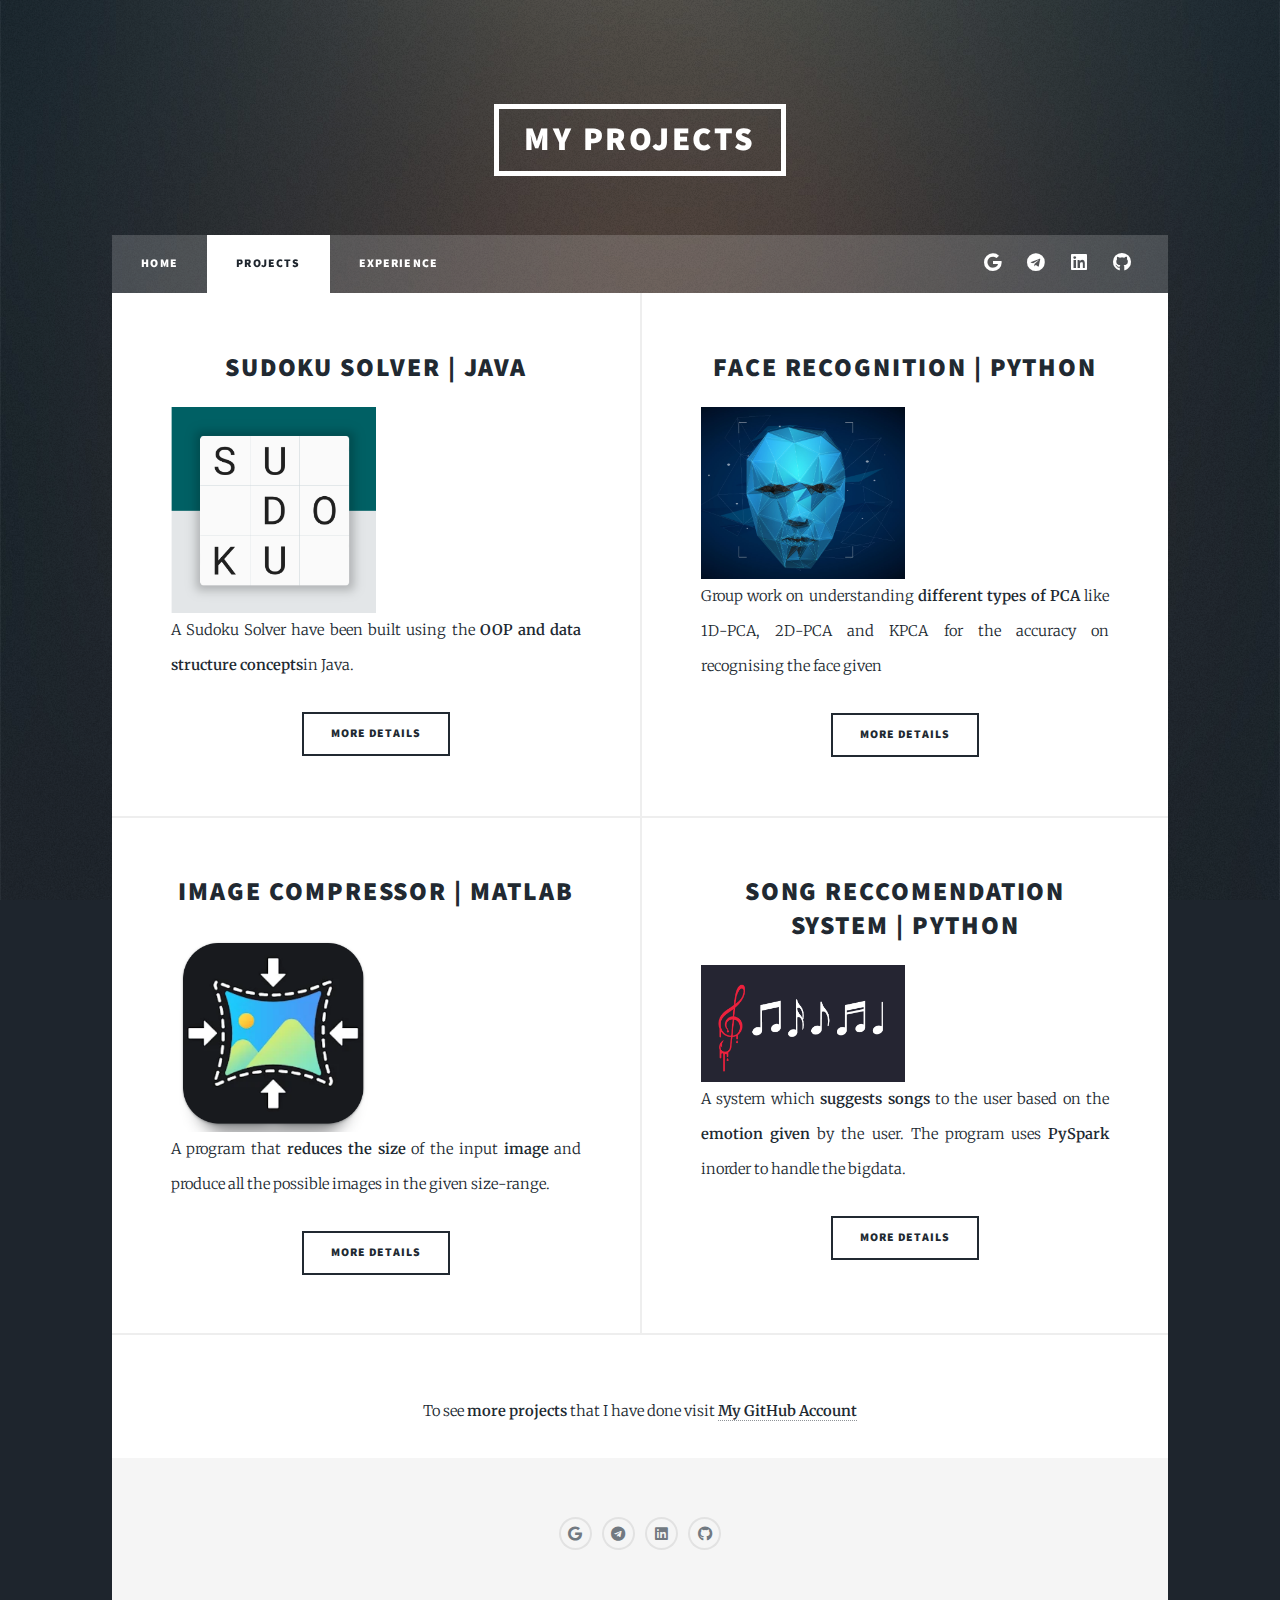
==== commit 8a2a5e25: "final code added" ====
--- a/Projects.html
+++ b/Projects.html
@@ -42,7 +42,7 @@
 									<h2>SUDOKU SOLVER | Java</h2>
 								</header>
 								<a href="#" class="image fit"><img  src="images\Sudoku.png" alt="" /></a>
-								<p> A Sudoku Solver have been built using the <b> OOP and data structure concepts</b>in Java. It consist of 5 different levels and the user can use which level they want to play </p>
+								<p> A Sudoku Solver have been built using the <b> OOP and data structure concepts</b>in Java.</p>
 								<ul class="actions special">
 									<li><a href="https://github.com/devikamanoj/Sudoku-Solver" class="button">More Details</a></li>
 								</ul>
@@ -72,7 +72,7 @@
 									<h2>Song Reccomendation System | Python</h2>
 								</header>
 								<a href="#" class="image fit"><img src="images/SongReco.png" alt="" /></a>
-								<p> A system which <b>suggests songs</b> to the user based on the <b>emotion given</b> by them. The program uses <b>PySpark</b> inorder to handle the bigdata.</p>
+								<p> A system which <b>suggests songs</b> to the user based on the <b>emotion given</b> by the user. The program uses <b>PySpark</b> inorder to handle the bigdata.</p>
 								<ul class="actions special">
 									<li><a href="https://github.com/NIVEDITA-RAJESH/SONG-RECOMMENDATION-SYSTEM" class="button">More Details</a></li>
 								</ul>
--- a/assets/css/main.css
+++ b/assets/css/main.css
@@ -3282,7 +3282,7 @@
 
 	#intro {
 		color: #ffffff;
-		padding: 8rem 4rem 6rem 4rem ;
+		padding: 6rem 4rem 6rem 4rem ;
 		-moz-align-items: center;
 		-webkit-align-items: center;
 		-ms-align-items: center;
